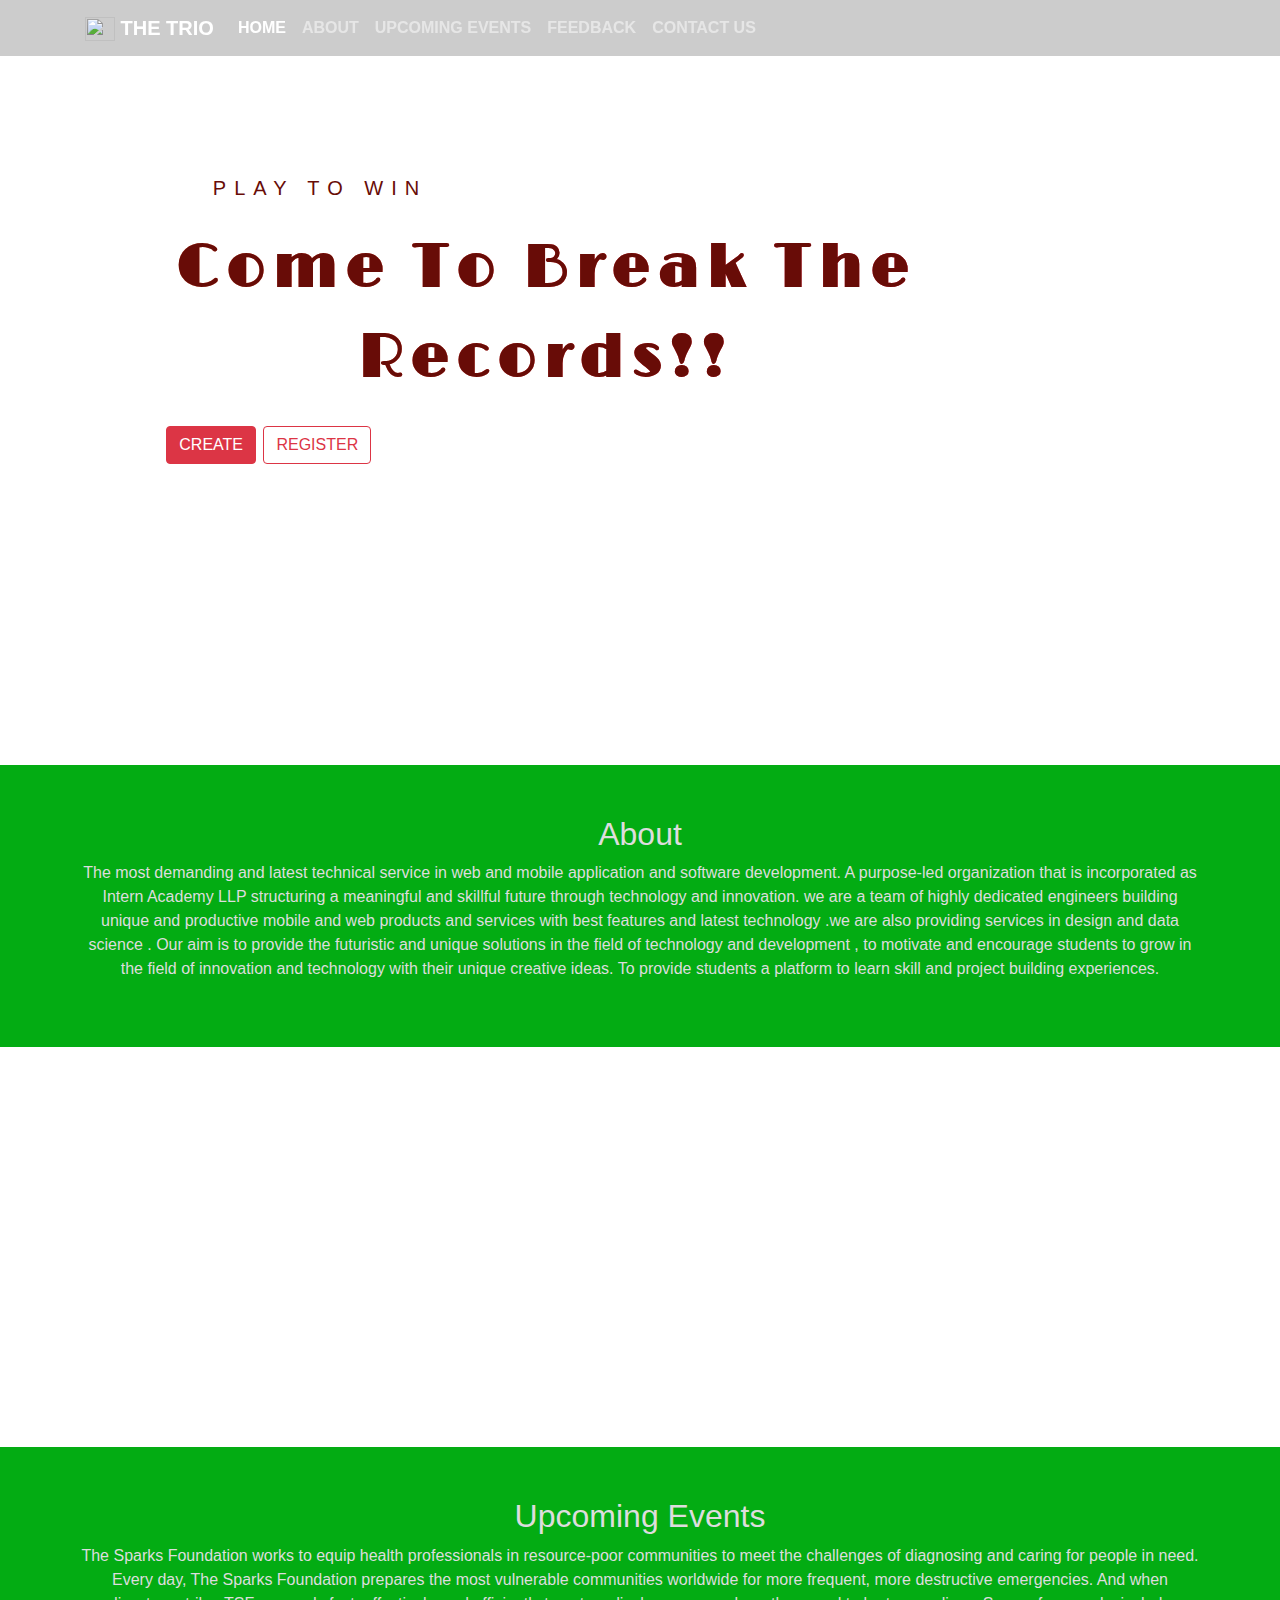
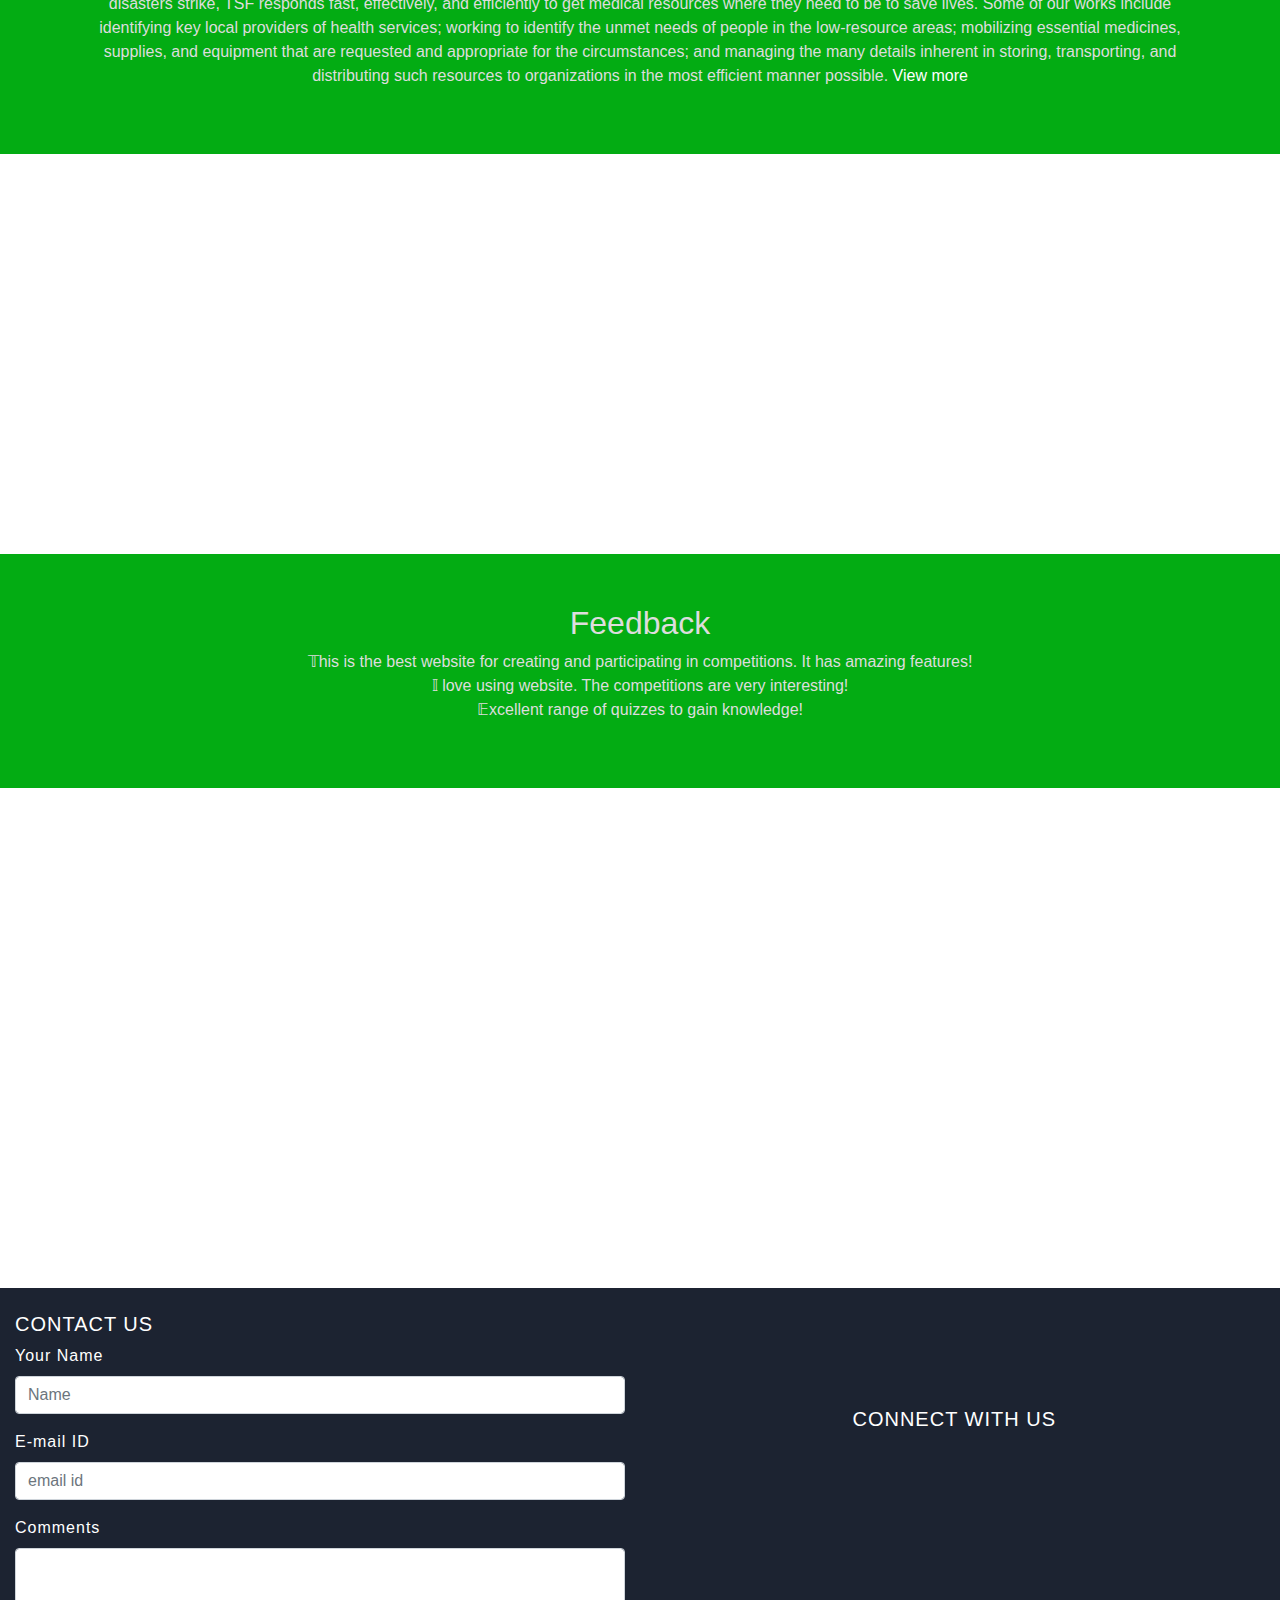
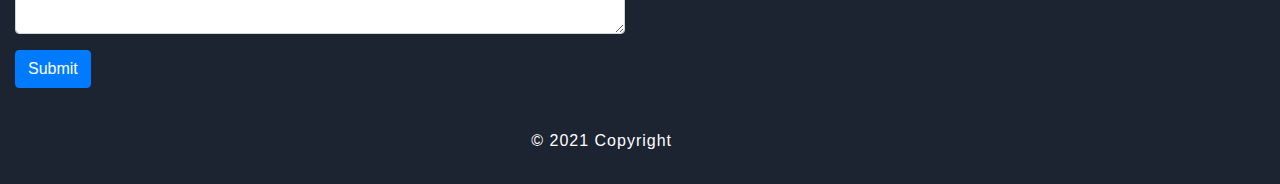
==== index.html @ f1bcf28d "Update index.html" ====
<!DOCTYPE html>
<html lang="en">
    <head>
      <meta charset="UTF-8">
      <meta http-equiv="X-UA-Compatible" content="ie=edge">
      <title> The Trio </title>
      
      <link rel="stylesheet" href="css/styles.css">
      <link href="https://cdn.jsdelivr.net/npm/bootstrap@5.1.0/dist/css/bootstrap.min.css" rel="stylesheet" integrity="sha384-KyZXEAg3QhqLMpG8r+8fhAXLRk2vvoC2f3B09zVXn8CA5QIVfZOJ3BCsw2P0p/We" crossorigin="anonymous">
      <script src="https://kit.fontawesome.com/a67913822c.js" crossorigin="anonymous"></script>
      <meta name="viewport" content="width=device-width, initial-scale=1.0">
      <link rel="stylesheet" href="https://stackpath.bootstrapcdn.com/bootstrap/4.3.1/css/bootstrap.min.css" integrity="sha384-ggOyR0iXCbMQv3Xipma34MD+dH/1fQ784/j6cY/iJTQUOhcWr7x9JvoRxT2MZw1T" crossorigin="anonymous">
      <link href="https://fonts.googleapis.com/css2?family=Limelight&display=swap" rel="stylesheet">
    
    </head>
    <body>
    
        <header class="header">
          <nav class="navbar fixed-top navbar-expand-lg navbar-dark scrolling-navbar">
              <div class="container"><a href="#" class="navbar-brand text-uppercase font-weight-bold">
                <img src="https://theinternacademy.in/wp-content/uploads/2021/07/20210505_160514-scaled-89x89.jpg" alt="" width="30" height="24" class="d-inline-block align-text-top">
                The Trio</a>
                  <button type="button" data-toggle="collapse" data-target="#navbarSupportedContent" aria-controls="navbarSupportedContent" aria-expanded="false" aria-label="Toggle navigation" class="navbar-toggler navbar-toggler-right"><i class="fa fa-bars"></i></button>
                  
                  <div id="navbarSupportedContent" class="collapse navbar-collapse">
                      <ul class="navbar-nav ms-auto">
                          <li class="nav-item active"><a href="#" class="nav-link text-uppercase font-weight-bold">Home <span class="sr-only">(current)</span></a></li>
                          <li class="nav-item"><a href="#sec1" class="nav-link text-uppercase font-weight-bold">About</a></li>
                          <li class="nav-item"><a href="#sec2" class="nav-link text-uppercase font-weight-bold">Upcoming Events</a></li>
                          <li class="nav-item"><a href="#sec3" class="nav-link text-uppercase font-weight-bold">Feedback</a></li>
                          <li class="nav-item"><a href="#connect" class="nav-link text-uppercase font-weight-bold">Contact Us</a></li>
                      </ul>
                  </div>
              </div>
          </nav>
      </header>
        <div class="pimg1">
            <div class="ptext">
                    Play to Win
                    <div class="p1text">Come to break the records!! </div>
                    <!--<div class="p1text" id="text1">world together</div>-->
                    <a href="create.html"><button type="button" class="btn btn-danger bttn">CREATE</button></a>
                    <a href="register.html"><button type="button" class="btn btn-outline-danger bttn">REGISTER</button></a>
            </div>
            
        </div>
        <section class="section section-light" id="sec1">
            <h2 id="h21">About</h2>
            <p id="p1">
              The most demanding and latest technical service in web and mobile application and software development.
A purpose-led organization that is incorporated as Intern Academy LLP structuring a meaningful and skillful future through technology and innovation.
we are a team of highly dedicated engineers building unique and productive mobile and web products and services with best features and latest technology .we are also providing services in design and data science .
Our aim is to provide the futuristic and unique solutions in the field of technology and development , to motivate and encourage students to grow in the field of innovation and technology with their unique creative ideas.
To provide students a platform to learn skill and project building experiences.
            </p>
        </section>


        <div class="pimg2">
            <div class="ptext">
                
            </div>
        </div>

        <section class="section section-dark" id="sec2">
            <h2 class="hst" id="work">Upcoming Events</h2>
            <p id="p2">
              The Sparks Foundation works to equip health professionals in resource-poor communities to meet the challenges of diagnosing and caring for people in need. Every day, The Sparks Foundation prepares the most vulnerable communities worldwide for more frequent, more destructive emergencies. And when disasters strike, TSF responds fast, effectively, and efficiently to get medical resources where they need to be to save lives. Some of our works include identifying key local providers of health services; working to identify the unmet needs of people in the low-resource areas; mobilizing essential medicines, supplies, and equipment that are requested and appropriate for the circumstances; and managing the many details inherent in storing, transporting, and distributing such resources to organizations in the most efficient manner possible.
                <a id = "anchor1" href="https://ramya002.github.io/The-Trio/upcomingEvents.html">View more</a>
            </p>
        </section>


        <div class="pimg3">
            <div class="ptext">
                
            </div>
        </div>

        <section class="section section-dark" id="sec3">
            <h2 class="hst" id="mission">Feedback</h2>
            <p id="p3">
              &Topf;his is the best website for creating and participating in competitions. It has amazing features! 
                <br>
              &Iopf; love using website. The competitions are very interesting! 
                <br>
              &Eopf;xcellent range of quizzes to gain knowledge!
            </p>
        </section>

        <div class="pimg4">
            <div class="ptext">
                
            </div>
        </div>
<!--footer-->
        <footer class="page-footer font-small text-white pt-4">

          <!-- Footer Links -->
          <div class="container-fluid text-center text-md-left">
        
            <!-- Grid row -->
            <div class="row">
        
              <!-- Grid column -->
              <div class="col-md-6 mt-md-0 mt-6 fb">
        
                <!-- Content -->
                <h5 class="text-uppercase">Contact Us</h5>
                <form>
                  <div class="form-group">
                    <label for="formGroupExampleInput">Your Name</label>
                    <input type="text" class="form-control" id="formGroupExampleInput" placeholder="Name">
                  </div>
                  <div class="form-group">
                    <label for="formGroupExampleInput2">E-mail ID</label>
                    <input type="text" class="form-control" id="formGroupExampleInput2" placeholder="email id">
                  </div>
                  <div class="form-group">
                    <label for="exampleFormControlTextarea1">Comments</label>
                    <textarea class="form-control" id="exampleFormControlTextarea1" rows="3"></textarea>
                  </div>
                  <button type="submit" class="btn btn-primary">Submit</button>
                  <br><br><br><br><br><div class="footer-copyright text-center py-3 darken-3">© 2021 Copyright</div>
                </form>
                
              </div>
              <!-- Grid column -->
        
              <hr class="clearfix w-100 d-md-none pb-3">
        
              <!-- Grid column -->
              <div class="col-md-3 mb-md-0 mb-3">
                
                <!-- Links -->
                <h5 class="text-uppercase" id="connect">Connect with us</h5>
        
                <!-- Footer -->
<footer class="page-footer font-small cyan darken-3">

          <!-- Facebook
          <a class="fb-ic" href="https://www.facebook.com/thesparksfoundation.info">
            <i class="fab fa-facebook-f fa-lg white-text mr-md-5 mr-3 fa-2x"> </i>
          </a>-->
          <!-- Twitter -->
          <a class="tw-ic" href="https://theinternacademy.in/">
             <i class="fas fa-globe fa-lg white-text mr-md-5 mr-3 fa-2x"></i> 
           <!-- <i class="fab fa-twitter fa-lg white-text mr-md-5 mr-3 fa-2x"> </i>-->
          </a>
          <!-- Google +-->
          
          <!--Linkedin -->
          <a class="li-ic" href="https://www.linkedin.com/company/the-intern-academy/" target="blank">
              
            <i class="fab fa-linkedin-in fa-lg white-text mr-md-5 mr-3 fa-2x"> </i>
          </a>
         <!-- <a class="in-ic" href="https://instagram.com/thesparksfoundation.info">
            <i class="fab fa-instagram fa-lg white-text mr-md-5 mr-3 fa-2x"> </i>
          </a>-->
</footer>

        <script src="https://code.jquery.com/jquery-3.3.1.slim.min.js" integrity="sha384-q8i/X+965DzO0rT7abK41JStQIAqVgRVzpbzo5smXKp4YfRvH+8abtTE1Pi6jizo" crossorigin="anonymous"></script>
        <script src="https://cdn.jsdelivr.net/npm/bootstrap@5.1.0/dist/js/bootstrap.bundle.min.js" integrity="sha384-U1DAWAznBHeqEIlVSCgzq+c9gqGAJn5c/t99JyeKa9xxaYpSvHU5awsuZVVFIhvj" crossorigin="anonymous"></script>
    </body>
</html>
---- css/styles.css ----
body, html{
    height:100%;
    margin:0;
    font-size:16px;
    font-family:"Lato", sans-serif;
    font-weight:400;
    line-height:1.8em;
    color:green;
  }

 #anchor1{
    color: white;
  }


  #p1::selection,#h21::selection,.ptext::selection{
    background-color: #dc143c;
  }

  #p2::selection,#p3::selection,.hst::selection,h3::selection,.border::selection,a::selection{
    background-color: #dc143c;
    color: #666;
  }

  body::-webkit-scrollbar {
    width: 12px;               /* width of the entire scrollbar */
  }
  
  body::-webkit-scrollbar-track {
    background: mistyrose;        /* color of the tracking area */
  }
  
  body::-webkit-scrollbar-thumb {
    background-color: lightblue; 
    opacity: 0.70;   /* color of the scroll thumb */
    border-radius: 20px;       /* roundness of the scroll thumb */
  }
  
  .pimg1, .pimg2, .pimg3,.pimg4{
    position:relative;
    /*opacity:0.50;*/
    background-position:center;
    background-size:cover;
    background-repeat:no-repeat;
  
    /*
      fixed = parallax
      scroll = normal
    */
    background-attachment:fixed;
  }
  
  .pimg1{
    background-image:url('https://images.unsplash.com/photo-1563941406054-949225931d52?ixlib=rb-1.2.1&ixid=MnwxMjA3fDB8MHxwaG90by1wYWdlfHx8fGVufDB8fHx8&auto=format&fit=crop&w=1170&q=80');
    min-height:85%;
    background-size: cover;
	
  }
  
  .pimg2{
    background-image:url('https://img.freepik.com/free-photo/colorful-paper-notes-with-question-marks-closeup_79075-8199.jpg?size=626&ext=jpg');
    min-height:400px;
  }
  
  .pimg3{
    background-image:url('https://upload.wikimedia.org/wikipedia/commons/2/23/Family_playing_a_board_game_(2).jpg');
    min-height:400px;
  }

  .pimg4{
    background-image:url('https://media.istockphoto.com/photos/well-keep-on-winning-as-long-as-we-work-together-picture-id1266865934?b=1&k=20&m=1266865934&s=170667a&w=0&h=K0IA_gRP-6D05bnsxWAWjNmFl_EPZ-fzkoGvPxNY8KU=');
    min-height:500px;
  }
  
  #connect{
    position: absolute;
    right: -30%;
    top: 20%;
  }

  .footer-copyright{
    position: absolute;
    top: 85%;
    right: -5%;
  }

  .fb-ic{
    position: absolute;
    top: 35%;
    right: 2%;
    color: #3b5998;
  }

  .li-ic{
    position: absolute;
    top: 35%;
    right: -13%;
    color: #0e76a8;
  }

  .tw-ic{
    position: absolute;
    top: 35%;
    right: -28%;
    color: #00acee;
  }

  .in-ic{
    position: absolute;
    top: 35%;
    right: -42%;
    color: #8a3ab9;
  }

  .section{
    text-align:center;
    padding:50px 80px;
  }
  .section-light{
    background-color:#03AC13;
    color:#ddd;
  }
  
  .section-dark{
    /*background-color:#282e34;*/
    background-color:#03AC13;
    color:#ddd;
  }

  .col-md-6{
    top: -70%;
  }
  
  .ptext{
    position:absolute;	
    top:20%;
    left: -25%;
    width:100%;
    text-align:center;
    color:#000;
    font-size:20px;
    letter-spacing:8px;
    text-transform:uppercase;
  }
  
  .p1text::selection{
    background-color: #dc143c;
    color: #dc143c;
  }

  .p1text{
    padding: 20px;  
    position: absolute;
    left: 35.4%;
    font-family: LimeLight;
    font-weight: bold;
    text-transform: capitalize;
    font-size: 60px;
    background-image: linear-gradient(90deg, lightsalmon, crimson);
    background-size: 100%;
    background-repeat: repeat;

  /* Use the text as a mask for the background. */
  /* This will show the gradient as a text color rather than element bg. */
  -webkit-background-clip: text;
  
  -moz-background-clip: text;
  -moz-text-fill-color: transparent;
  }
  
  /*.p1text{
	padding: 20px;  
	position: absolute;
    top: 50%;
    left: 43%;
    transform: translate(-10%, -10%);
    font-family: Soria;
    font-size: 65px;
	text-align:center;
	line-height: 1.6;
	
}*/

  #text1{
    position: absolute;
    top: 130px;
  }

  .ptext {
    color: #680C07;
    padding:20px;
	
  }
  
  .ptext .border.trans{
    background-color:transparent;
  }
  
  @media(max-width:568px){
    .pimg1, .pimg2, .pimg3{
      background-attachment:scroll;
    }
  }

  .container-fluid{
    font-family: 'Gill Sans', 'Gill Sans MT', Calibri, 'Trebuchet MS', sans-serif;
    letter-spacing: 1px;
  }
  

.btn-outline-danger{
  position: absolute;
  top: 390%;
  right: 46%;
}

.btn-danger{
  position: absolute;
  top: 390%;
  right: 55%;
  
}

@media (min-width: 800px) and (max-width: 850px) {
  .navbar:not(.top-nav-collapse) {
      background: #1C2331!important;
  }
}
.view,body,html{height:100%}.navbar{background-color:rgba(0,0,0,.2)}.page-footer,.top-nav-collapse{background-color:#1C2331}@media only screen and (max-width:768px){.navbar{background-color:#1C2331}}
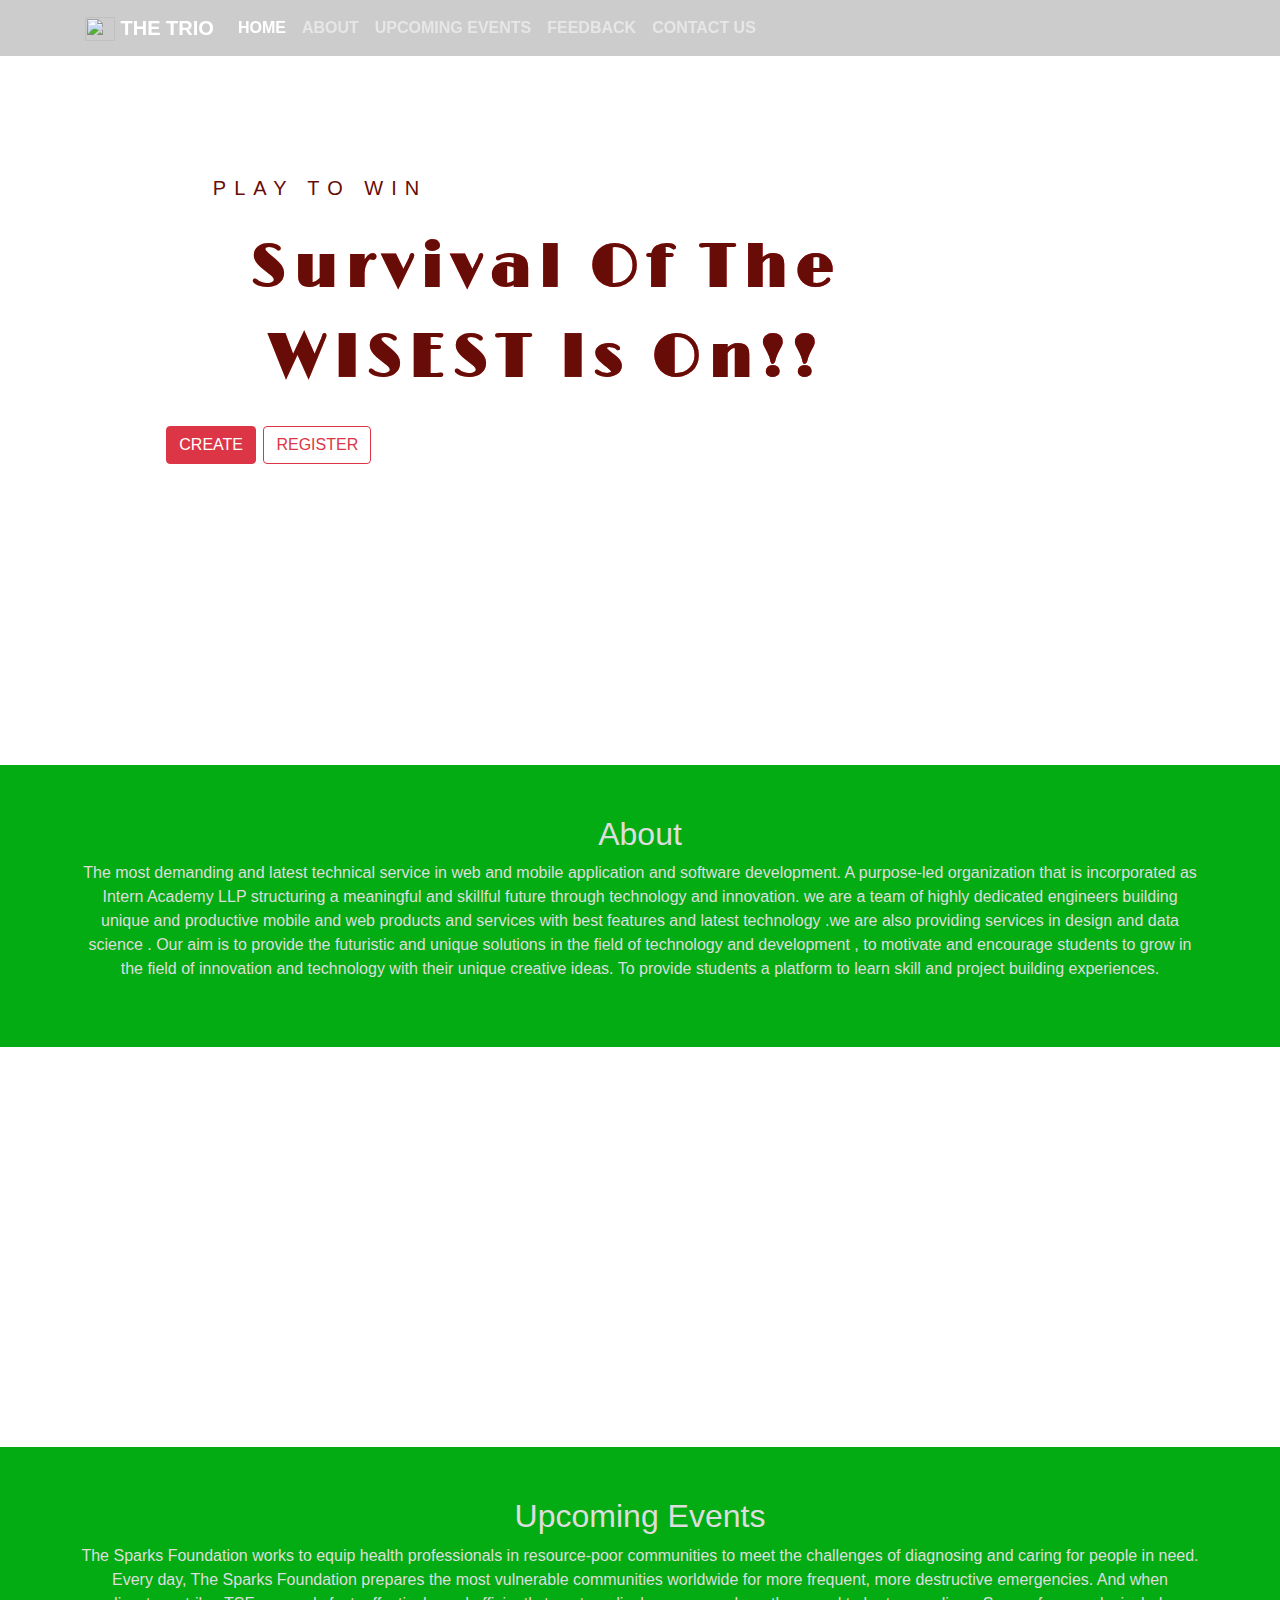
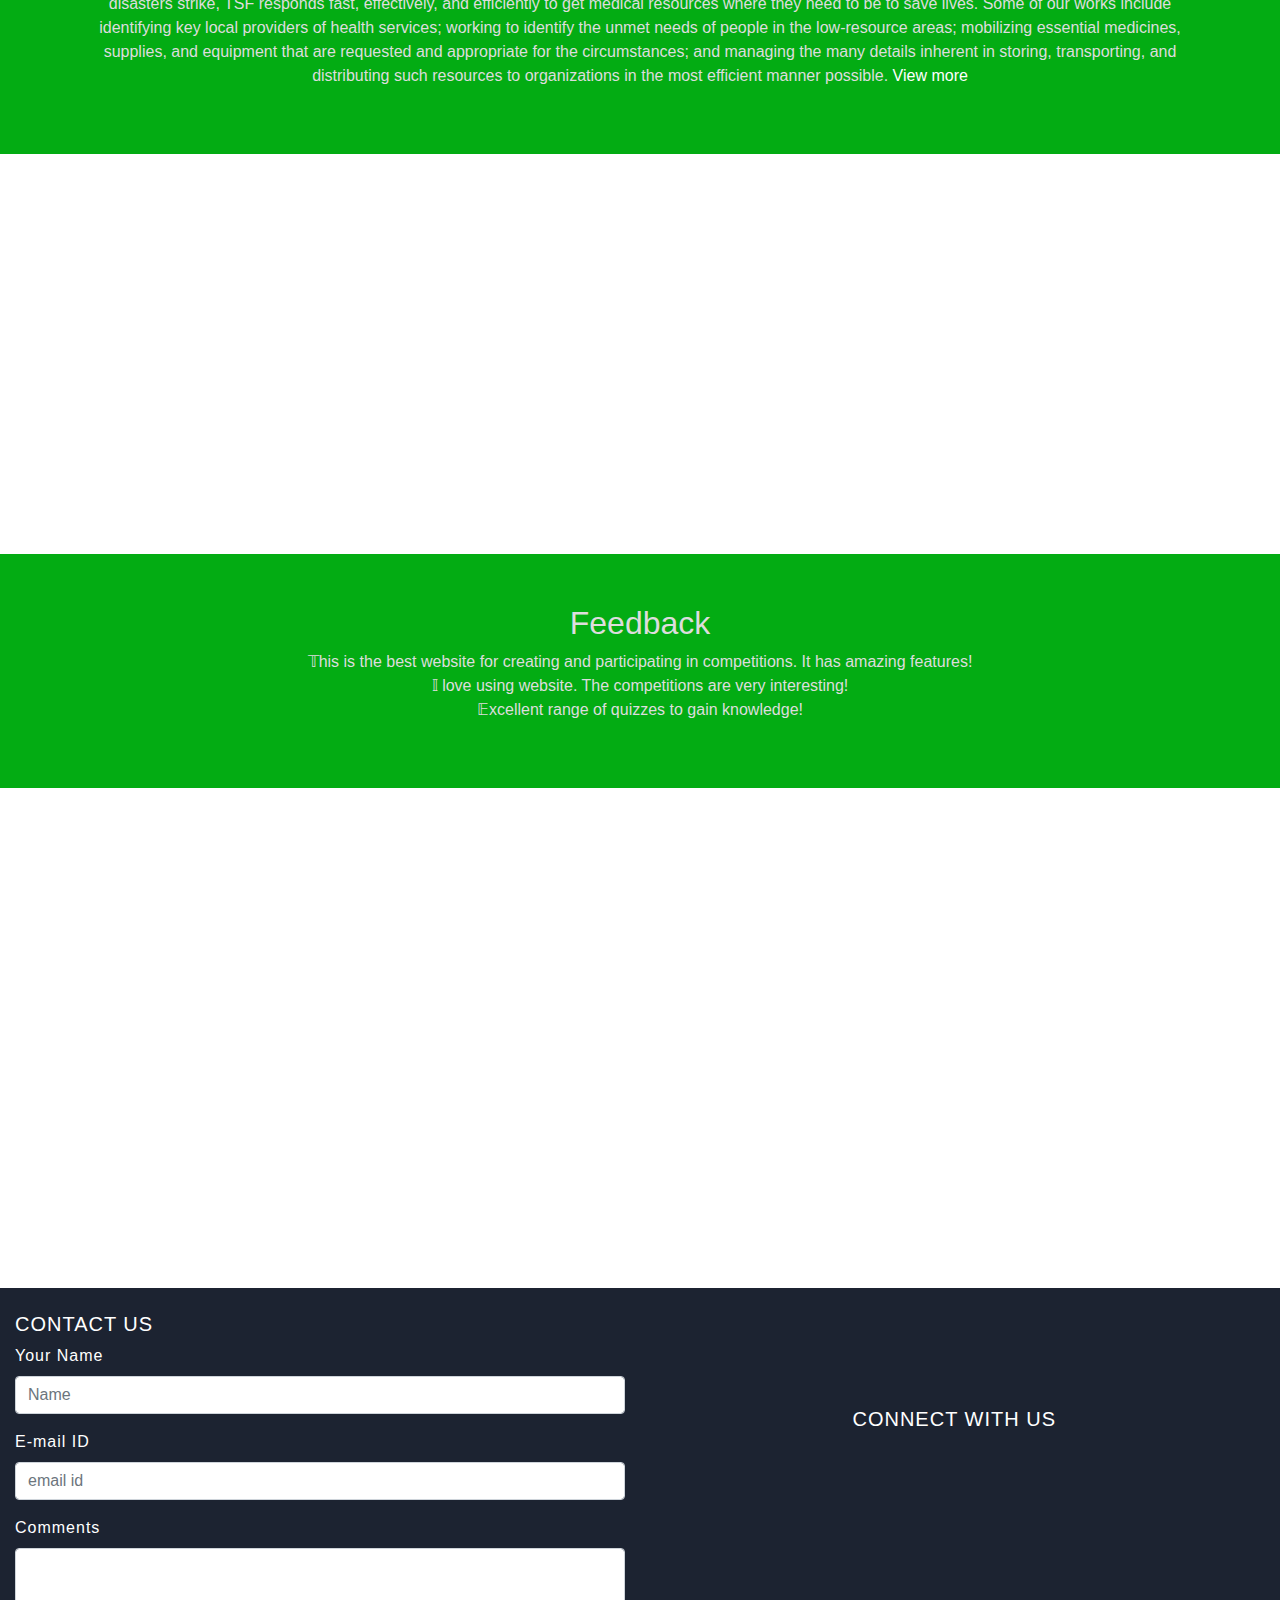
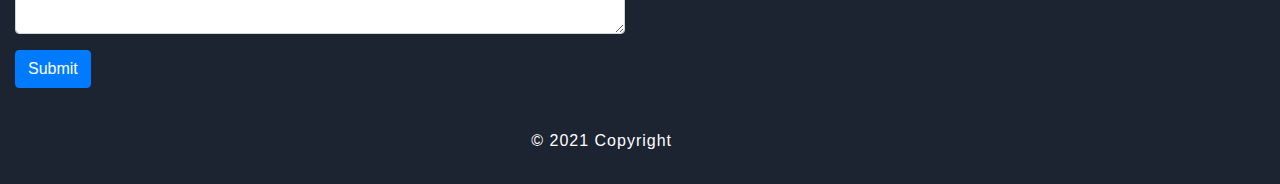
==== commit 8c16731d: "Update index.html" ====
--- a/index.html
+++ b/index.html
@@ -37,7 +37,7 @@
         <div class="pimg1">
             <div class="ptext">
                     Play to Win
-                    <div class="p1text">Come to break the records!! </div>
+                    <div class="p1text">Survival of the WISEST is on!!</div>
                     <!--<div class="p1text" id="text1">world together</div>-->
                     <a href="create.html"><button type="button" class="btn btn-danger bttn">CREATE</button></a>
                     <a href="register.html"><button type="button" class="btn btn-outline-danger bttn">REGISTER</button></a>
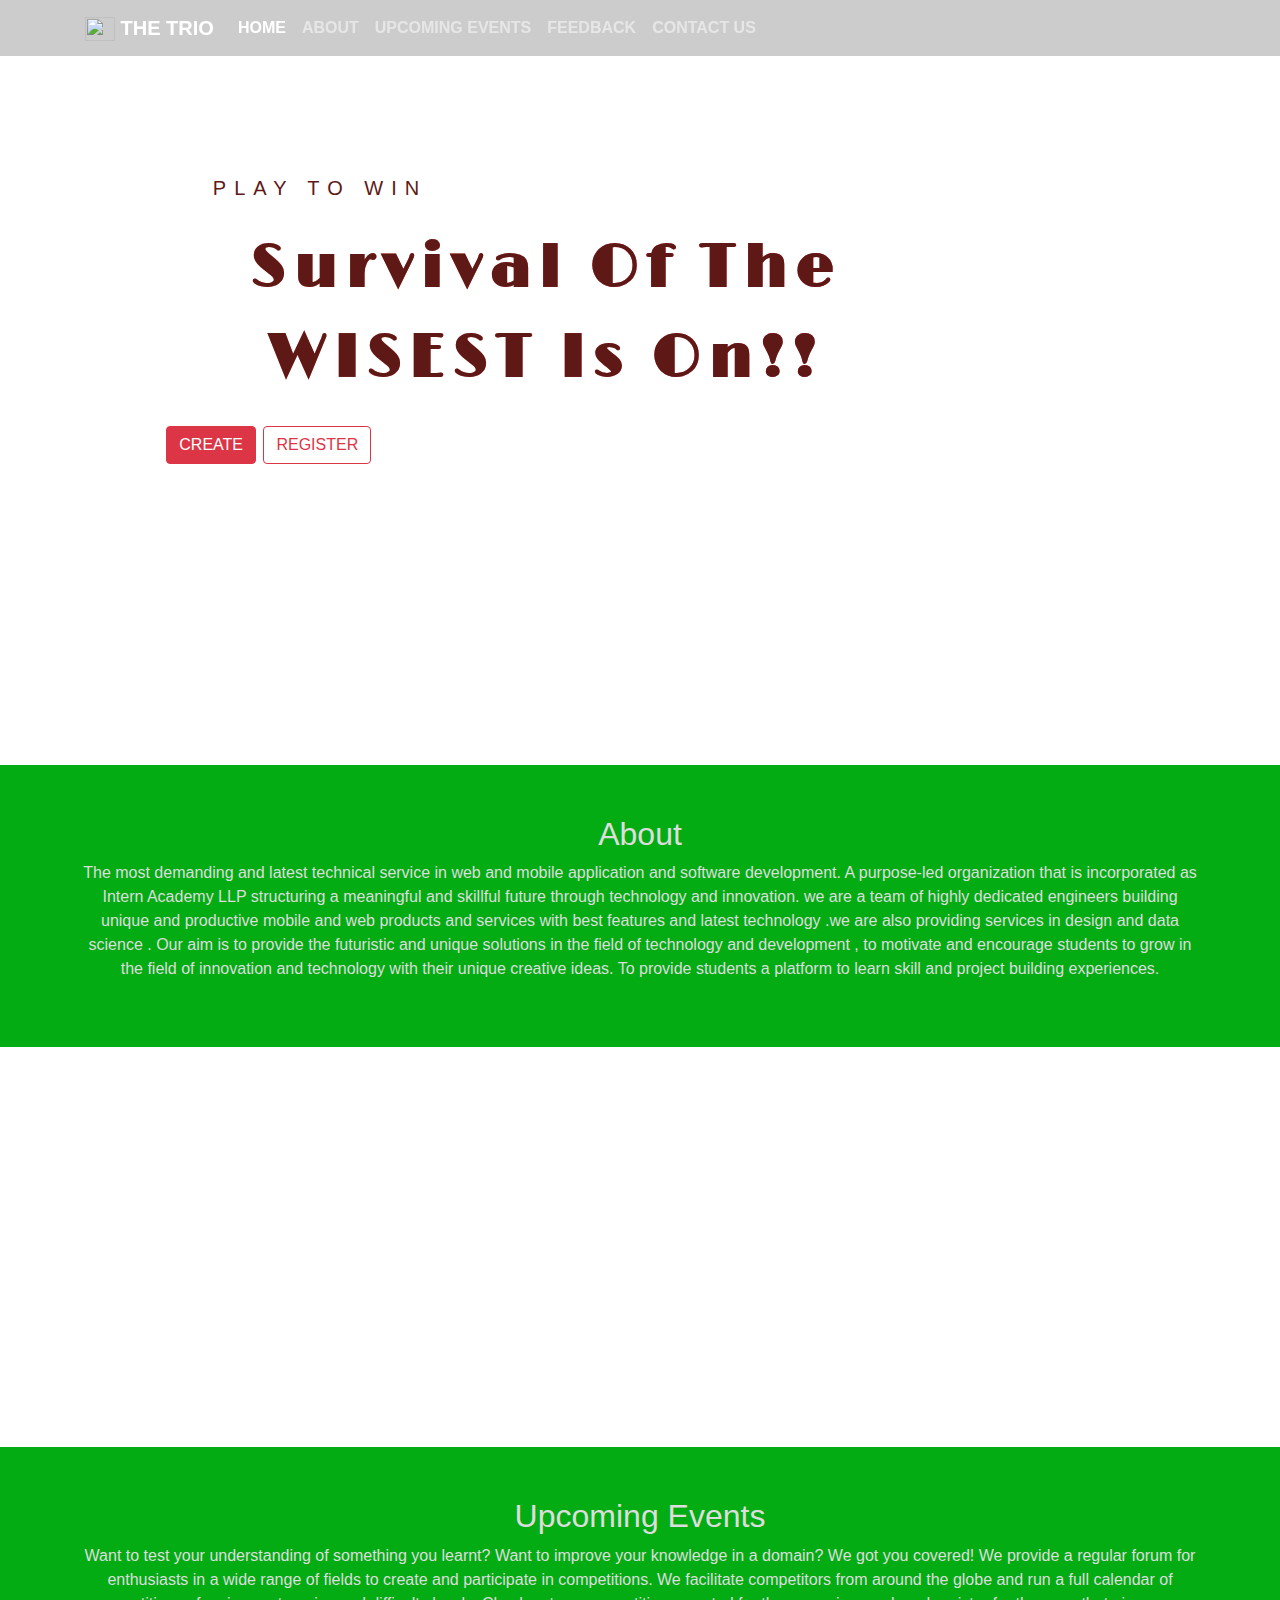
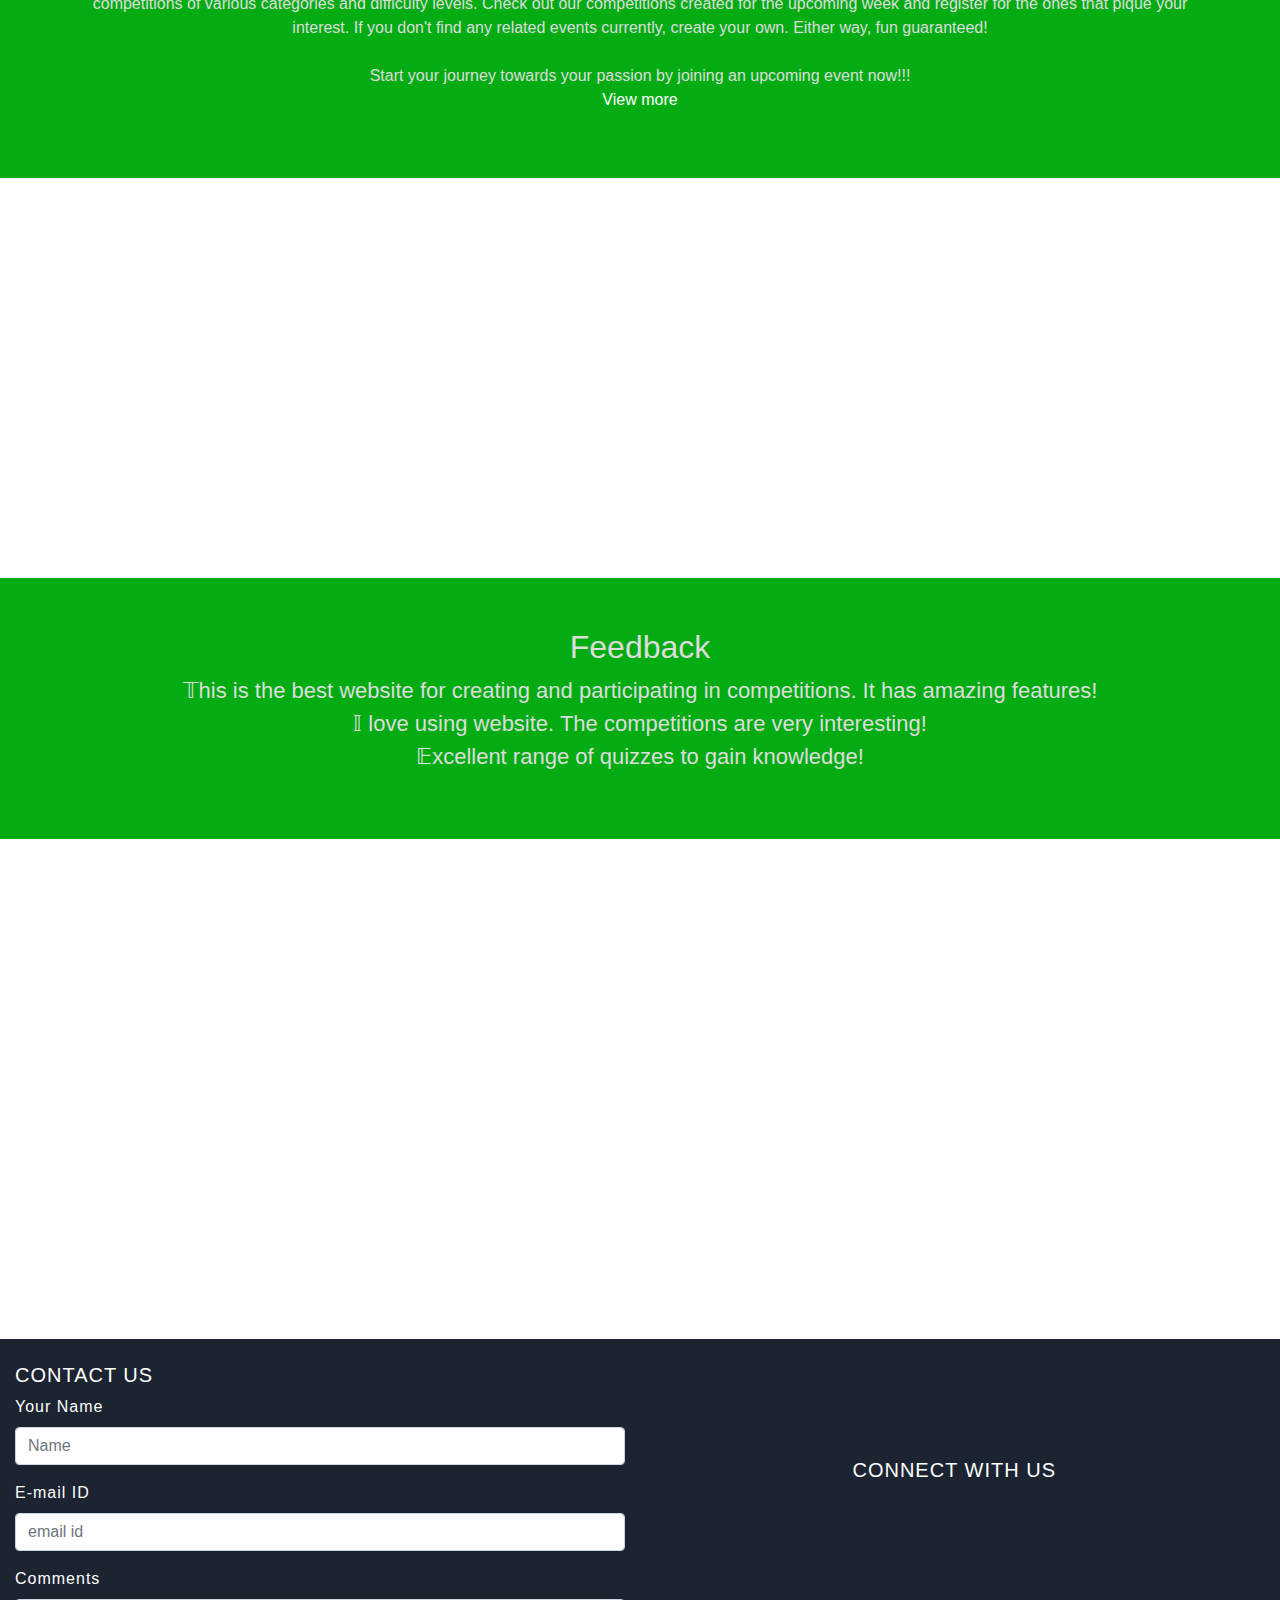
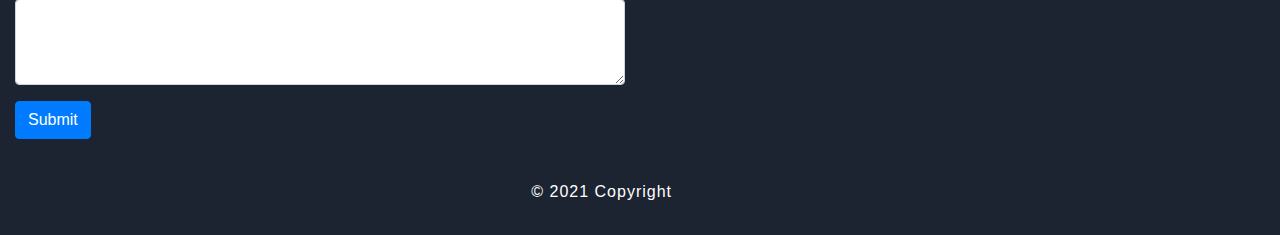
==== commit 706e8e47: "Update index.html" ====
--- a/index.html
+++ b/index.html
@@ -65,8 +65,11 @@
         <section class="section section-dark" id="sec2">
             <h2 class="hst" id="work">Upcoming Events</h2>
             <p id="p2">
-              The Sparks Foundation works to equip health professionals in resource-poor communities to meet the challenges of diagnosing and caring for people in need. Every day, The Sparks Foundation prepares the most vulnerable communities worldwide for more frequent, more destructive emergencies. And when disasters strike, TSF responds fast, effectively, and efficiently to get medical resources where they need to be to save lives. Some of our works include identifying key local providers of health services; working to identify the unmet needs of people in the low-resource areas; mobilizing essential medicines, supplies, and equipment that are requested and appropriate for the circumstances; and managing the many details inherent in storing, transporting, and distributing such resources to organizations in the most efficient manner possible.
-                <a id = "anchor1" href="https://ramya002.github.io/The-Trio/upcomingEvents.html">View more</a>
+              Want to test your understanding of something you learnt? Want to improve your knowledge in a domain? We got you covered! We provide a regular forum for enthusiasts in a wide range of fields to create and participate in competitions. We facilitate competitors from around the globe and run a full calendar of competitions of various categories and difficulty levels. Check out our competitions created for the upcoming week and register for the ones that pique your interest. If you don't find any related events currently, create your own. Either way, fun guaranteed! 
+                <br><br>
+                Start your journey towards your passion by joining an upcoming event now!!!
+                <br>
+                <a id = "anchor1" href="upcomingEvents.html">View more</a>
             </p>
         </section>
 
--- a/css/styles.css
+++ b/css/styles.css
@@ -8,6 +8,10 @@
     color:green;
   }
 
+ #p3{
+    font-size: 22px;
+}
+
  #anchor1{
     color: white;
   }
@@ -49,6 +53,10 @@
     */
     background-attachment:fixed;
   }
+
+  #image{
+ 	size: 10px;
+}
   
   .pimg1{
     background-image:url('https://images.unsplash.com/photo-1563941406054-949225931d52?ixlib=rb-1.2.1&ixid=MnwxMjA3fDB8MHxwaG90by1wYWdlfHx8fGVufDB8fHx8&auto=format&fit=crop&w=1170&q=80');
@@ -102,7 +110,7 @@
     position: absolute;
     top: 35%;
     right: -28%;
-    color: #00acee;
+    /*color: #00acee;*/
   }
 
   .in-ic{
@@ -187,7 +195,7 @@
   }
 
   .ptext {
-    color: #680C07;
+    color: #5E1916;
     padding:20px;
 	
   }
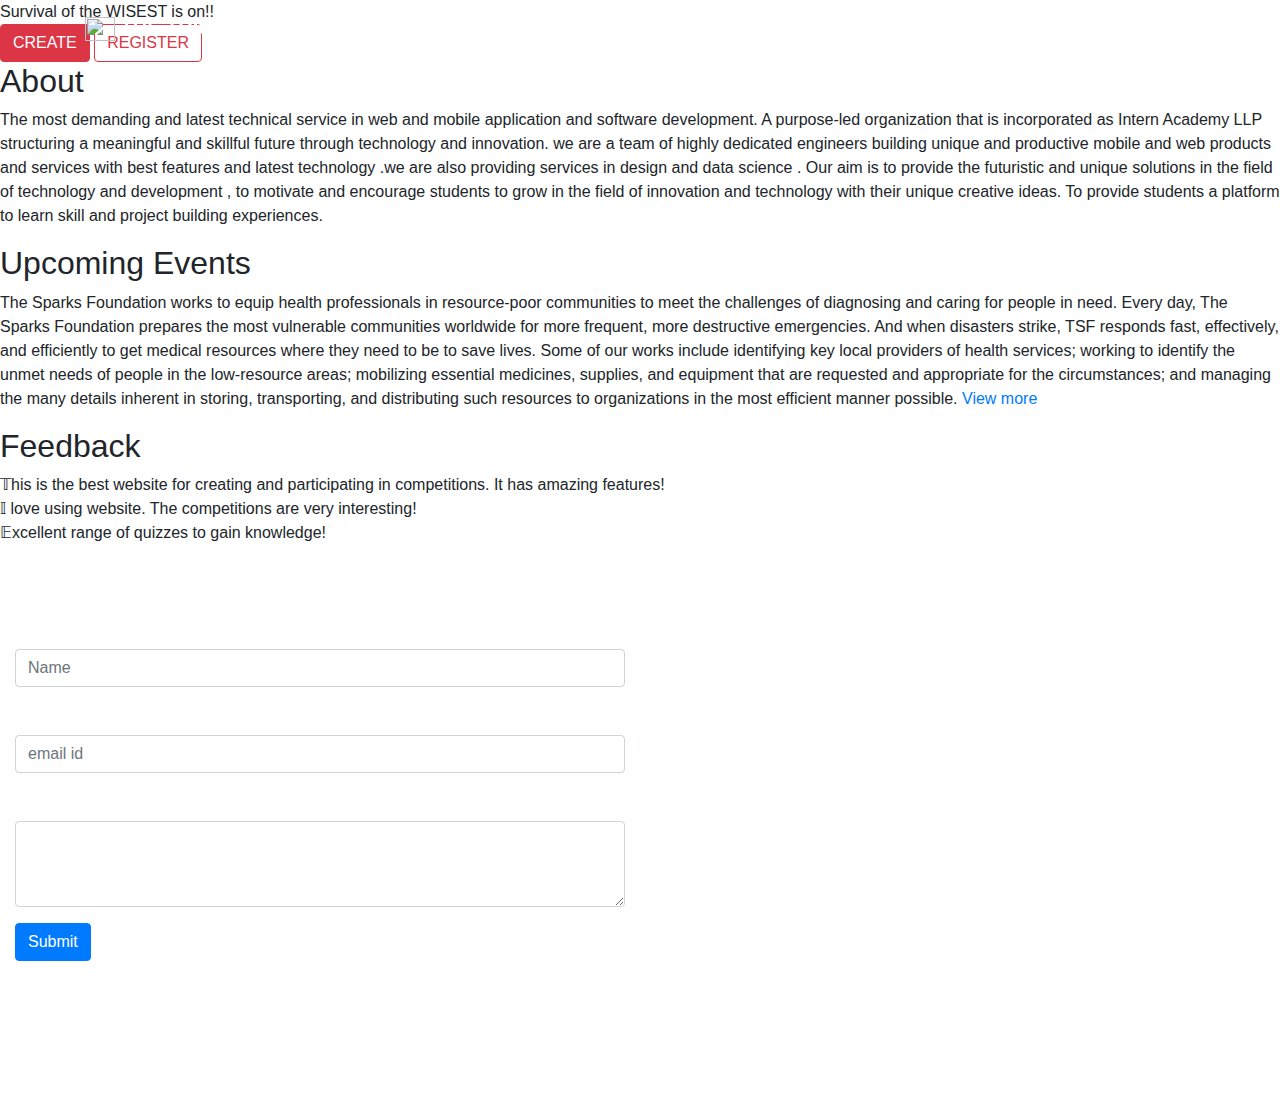
==== commit 8cd65a2f: "Update index.html" ====
--- a/index.html
+++ b/index.html
@@ -5,7 +5,7 @@
       <meta http-equiv="X-UA-Compatible" content="ie=edge">
       <title> The Trio </title>
       
-      <link rel="stylesheet" href="css/styles.css">
+      <link rel="stylesheet" href="css/indexNew.css">
       <link href="https://cdn.jsdelivr.net/npm/bootstrap@5.1.0/dist/css/bootstrap.min.css" rel="stylesheet" integrity="sha384-KyZXEAg3QhqLMpG8r+8fhAXLRk2vvoC2f3B09zVXn8CA5QIVfZOJ3BCsw2P0p/We" crossorigin="anonymous">
       <script src="https://kit.fontawesome.com/a67913822c.js" crossorigin="anonymous"></script>
       <meta name="viewport" content="width=device-width, initial-scale=1.0">
@@ -36,7 +36,7 @@
       </header>
         <div class="pimg1">
             <div class="ptext">
-                    Play to Win
+   
                     <div class="p1text">Survival of the WISEST is on!!</div>
                     <!--<div class="p1text" id="text1">world together</div>-->
                     <a href="create.html"><button type="button" class="btn btn-danger bttn">CREATE</button></a>
@@ -65,11 +65,8 @@
         <section class="section section-dark" id="sec2">
             <h2 class="hst" id="work">Upcoming Events</h2>
             <p id="p2">
-              Want to test your understanding of something you learnt? Want to improve your knowledge in a domain? We got you covered! We provide a regular forum for enthusiasts in a wide range of fields to create and participate in competitions. We facilitate competitors from around the globe and run a full calendar of competitions of various categories and difficulty levels. Check out our competitions created for the upcoming week and register for the ones that pique your interest. If you don't find any related events currently, create your own. Either way, fun guaranteed! 
-                <br><br>
-                Start your journey towards your passion by joining an upcoming event now!!!
-                <br>
-                <a id = "anchor1" href="upcomingEvents.html">View more</a>
+              The Sparks Foundation works to equip health professionals in resource-poor communities to meet the challenges of diagnosing and caring for people in need. Every day, The Sparks Foundation prepares the most vulnerable communities worldwide for more frequent, more destructive emergencies. And when disasters strike, TSF responds fast, effectively, and efficiently to get medical resources where they need to be to save lives. Some of our works include identifying key local providers of health services; working to identify the unmet needs of people in the low-resource areas; mobilizing essential medicines, supplies, and equipment that are requested and appropriate for the circumstances; and managing the many details inherent in storing, transporting, and distributing such resources to organizations in the most efficient manner possible.
+                <a id = "anchor1" href="https://ramya002.github.io/The-Trio/upcomingEvents.html">View more</a>
             </p>
         </section>
 
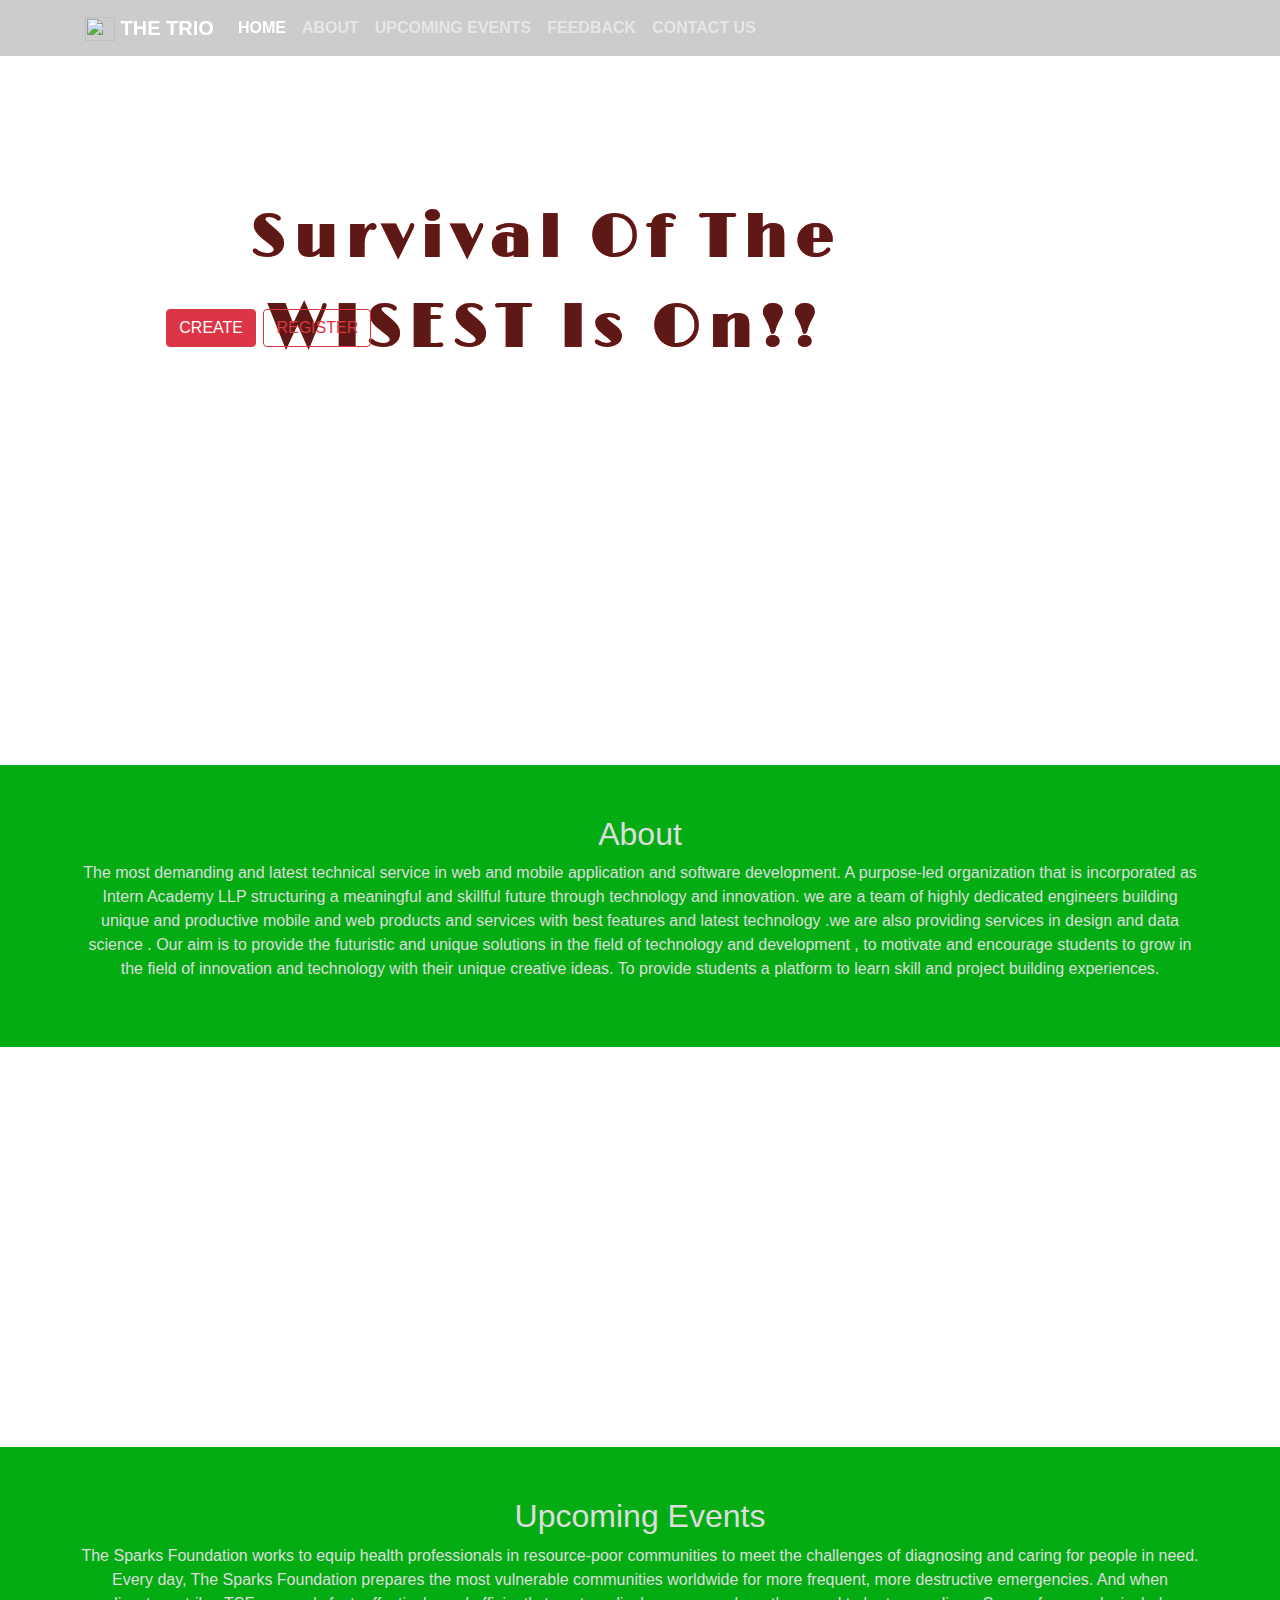
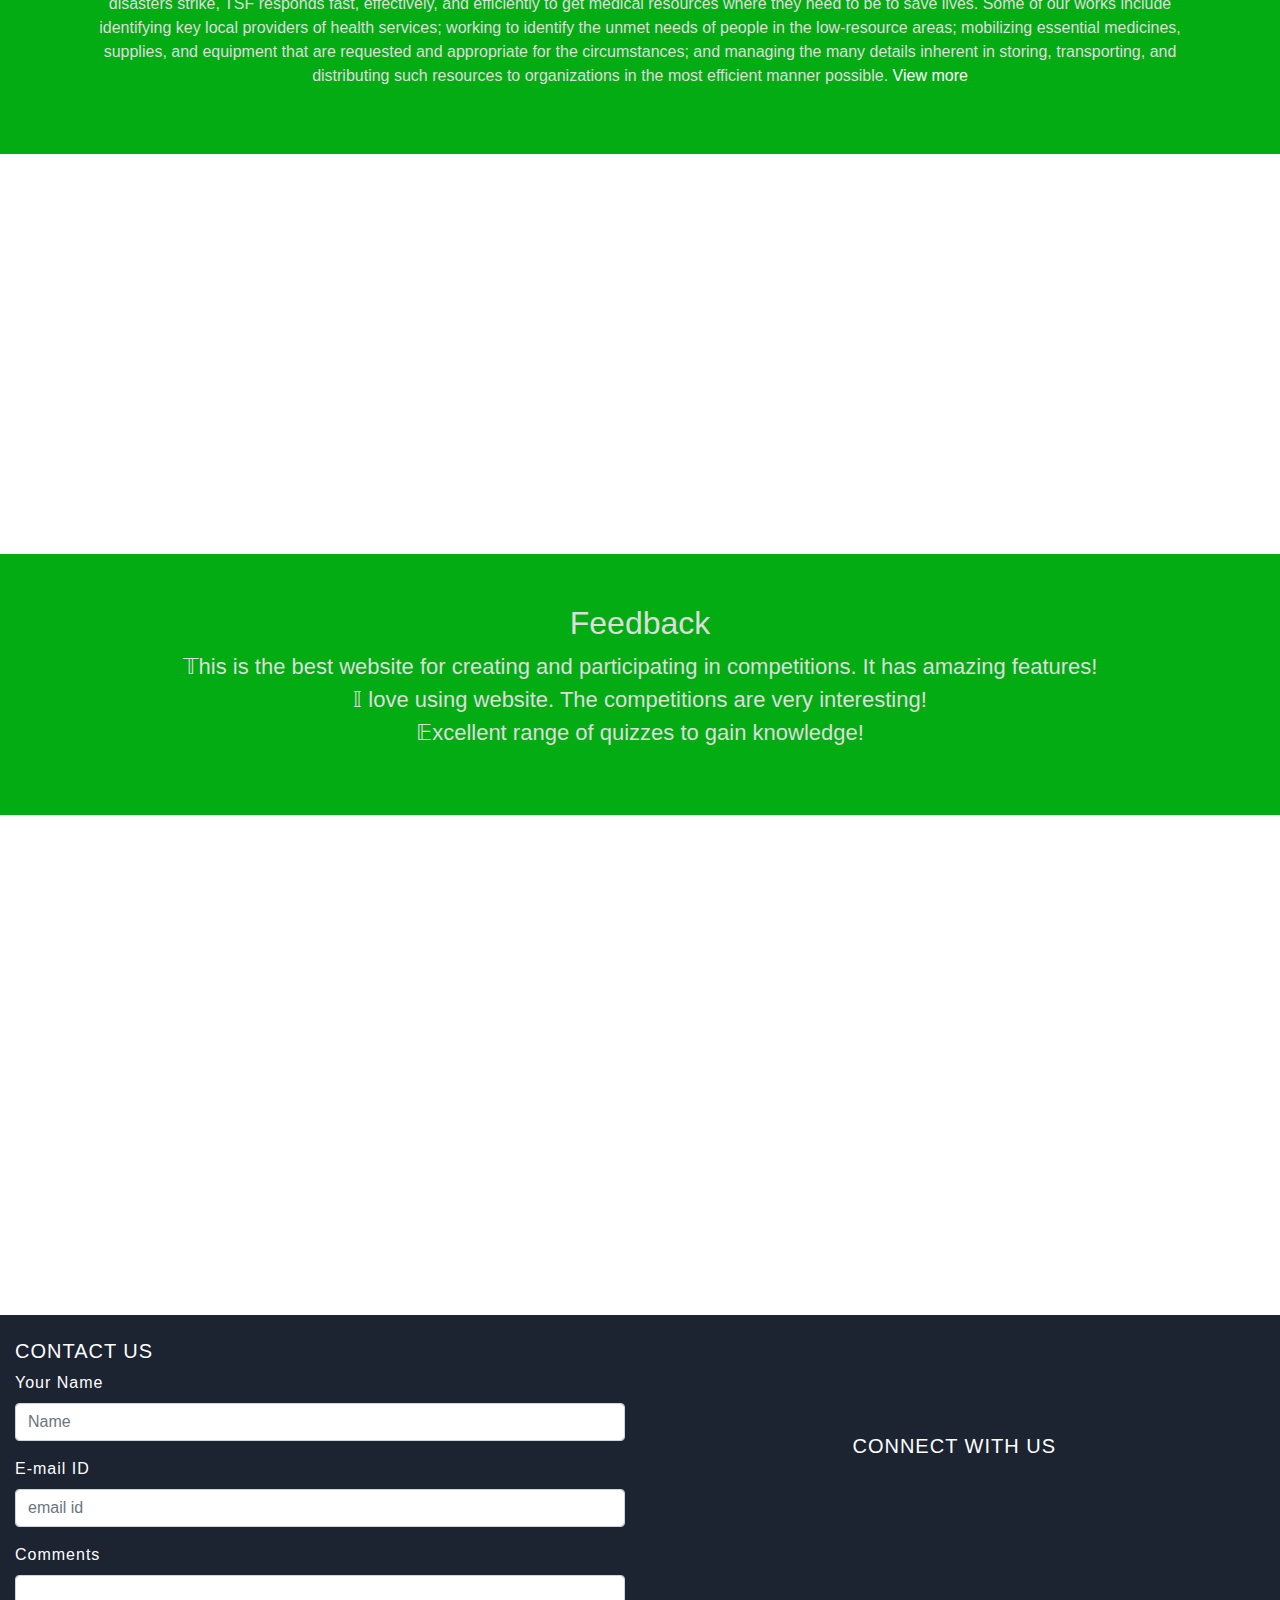
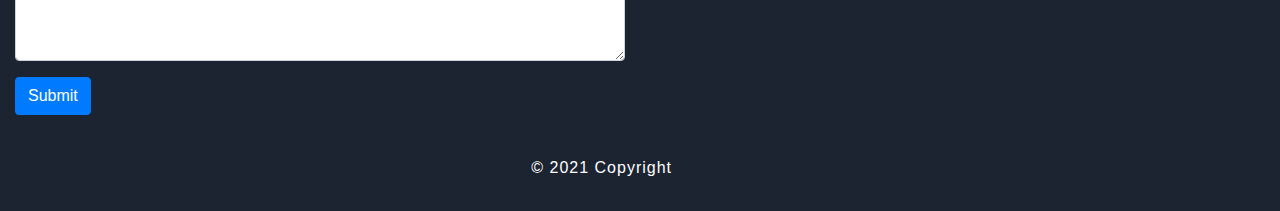
==== commit a8040746: "Update index.html" ====
--- a/index.html
+++ b/index.html
@@ -5,7 +5,7 @@
       <meta http-equiv="X-UA-Compatible" content="ie=edge">
       <title> The Trio </title>
       
-      <link rel="stylesheet" href="css/indexNew.css">
+      <link rel="stylesheet" href="css/styles.css">
       <link href="https://cdn.jsdelivr.net/npm/bootstrap@5.1.0/dist/css/bootstrap.min.css" rel="stylesheet" integrity="sha384-KyZXEAg3QhqLMpG8r+8fhAXLRk2vvoC2f3B09zVXn8CA5QIVfZOJ3BCsw2P0p/We" crossorigin="anonymous">
       <script src="https://kit.fontawesome.com/a67913822c.js" crossorigin="anonymous"></script>
       <meta name="viewport" content="width=device-width, initial-scale=1.0">
--- a/css/styles.css
+++ b/css/styles.css
@@ -0,0 +1,237 @@
+body, html{
+    height:100%;
+    margin:0;
+    font-size:16px;
+    font-family:"Lato", sans-serif;
+    font-weight:400;
+    line-height:1.8em;
+    color:green;
+  }
+
+ #p3{
+    font-size: 22px;
+}
+
+ #anchor1{
+    color: white;
+  }
+
+
+  #p1::selection,#h21::selection,.ptext::selection{
+    background-color: #dc143c;
+  }
+
+  #p2::selection,#p3::selection,.hst::selection,h3::selection,.border::selection,a::selection{
+    background-color: #dc143c;
+    color: #666;
+  }
+
+  body::-webkit-scrollbar {
+    width: 12px;               /* width of the entire scrollbar */
+  }
+  
+  body::-webkit-scrollbar-track {
+    background: mistyrose;        /* color of the tracking area */
+  }
+  
+  body::-webkit-scrollbar-thumb {
+    background-color: lightblue; 
+    opacity: 0.70;   /* color of the scroll thumb */
+    border-radius: 20px;       /* roundness of the scroll thumb */
+  }
+  
+  .pimg1, .pimg2, .pimg3,.pimg4{
+    position:relative;
+    /*opacity:0.50;*/
+    background-position:center;
+    background-size:cover;
+    background-repeat:no-repeat;
+  
+    /*
+      fixed = parallax
+      scroll = normal
+    */
+    background-attachment:fixed;
+  }
+
+  #image{
+ 	size: 10px;
+}
+  
+  .pimg1{
+    background-image:url('https://images.unsplash.com/photo-1563941406054-949225931d52?ixlib=rb-1.2.1&ixid=MnwxMjA3fDB8MHxwaG90by1wYWdlfHx8fGVufDB8fHx8&auto=format&fit=crop&w=1170&q=80');
+    min-height:85%;
+    background-size: cover;
+	
+  }
+  
+  .pimg2{
+    background-image:url('https://img.freepik.com/free-photo/colorful-paper-notes-with-question-marks-closeup_79075-8199.jpg?size=626&ext=jpg');
+    min-height:400px;
+  }
+  
+  .pimg3{
+    background-image:url('https://upload.wikimedia.org/wikipedia/commons/2/23/Family_playing_a_board_game_(2).jpg');
+    min-height:400px;
+  }
+
+  .pimg4{
+    background-image:url('https://media.istockphoto.com/photos/well-keep-on-winning-as-long-as-we-work-together-picture-id1266865934?b=1&k=20&m=1266865934&s=170667a&w=0&h=K0IA_gRP-6D05bnsxWAWjNmFl_EPZ-fzkoGvPxNY8KU=');
+    min-height:500px;
+  }
+  
+  #connect{
+    position: absolute;
+    right: -30%;
+    top: 20%;
+  }
+
+  .footer-copyright{
+    position: absolute;
+    top: 85%;
+    right: -5%;
+  }
+
+  .fb-ic{
+    position: absolute;
+    top: 35%;
+    right: 2%;
+    color: #3b5998;
+  }
+
+  .li-ic{
+    position: absolute;
+    top: 35%;
+    right: -13%;
+    color: #0e76a8;
+  }
+
+  .tw-ic{
+    position: absolute;
+    top: 35%;
+    right: -28%;
+    /*color: #00acee;*/
+  }
+
+  .in-ic{
+    position: absolute;
+    top: 35%;
+    right: -42%;
+    color: #8a3ab9;
+  }
+
+  .section{
+    text-align:center;
+    padding:50px 80px;
+  }
+  .section-light{
+    background-color:#03AC13;
+    color:#ddd;
+  }
+  
+  .section-dark{
+    /*background-color:#282e34;*/
+    background-color:#03AC13;
+    color:#ddd;
+  }
+
+  .col-md-6{
+    top: -70%;
+  }
+  
+  .ptext{
+    position:absolute;	
+    top:20%;
+    left: -25%;
+    width:100%;
+    text-align:center;
+    color:#000;
+    font-size:20px;
+    letter-spacing:8px;
+    text-transform:uppercase;
+  }
+  
+  .p1text::selection{
+    background-color: #dc143c;
+    color: #dc143c;
+  }
+
+  .p1text{
+    padding: 20px;  
+    position: absolute;
+    left: 35.4%;
+    font-family: LimeLight;
+    font-weight: bold;
+    text-transform: capitalize;
+    font-size: 60px;
+    background-image: linear-gradient(90deg, lightsalmon, crimson);
+    background-size: 100%;
+    background-repeat: repeat;
+
+  /* Use the text as a mask for the background. */
+  /* This will show the gradient as a text color rather than element bg. */
+  -webkit-background-clip: text;
+  
+  -moz-background-clip: text;
+  -moz-text-fill-color: transparent;
+  }
+  
+  /*.p1text{
+	padding: 20px;  
+	position: absolute;
+    top: 50%;
+    left: 43%;
+    transform: translate(-10%, -10%);
+    font-family: Soria;
+    font-size: 65px;
+	text-align:center;
+	line-height: 1.6;
+	
+}*/
+
+  #text1{
+    position: absolute;
+    top: 130px;
+  }
+
+  .ptext {
+    color: #5E1916;
+    padding:20px;
+	
+  }
+  
+  .ptext .border.trans{
+    background-color:transparent;
+  }
+  
+  @media(max-width:568px){
+    .pimg1, .pimg2, .pimg3{
+      background-attachment:scroll;
+    }
+  }
+
+  .container-fluid{
+    font-family: 'Gill Sans', 'Gill Sans MT', Calibri, 'Trebuchet MS', sans-serif;
+    letter-spacing: 1px;
+  }
+  
+
+.btn-outline-danger{
+  position: absolute;
+  top: 390%;
+  right: 46%;
+}
+
+.btn-danger{
+  position: absolute;
+  top: 390%;
+  right: 55%;
+  
+}
+
+@media (min-width: 800px) and (max-width: 850px) {
+  .navbar:not(.top-nav-collapse) {
+      background: #1C2331!important;
+  }
+}
+.view,body,html{height:100%}.navbar{background-color:rgba(0,0,0,.2)}.page-footer,.top-nav-collapse{background-color:#1C2331}@media only screen and (max-width:768px){.navbar{background-color:#1C2331}}
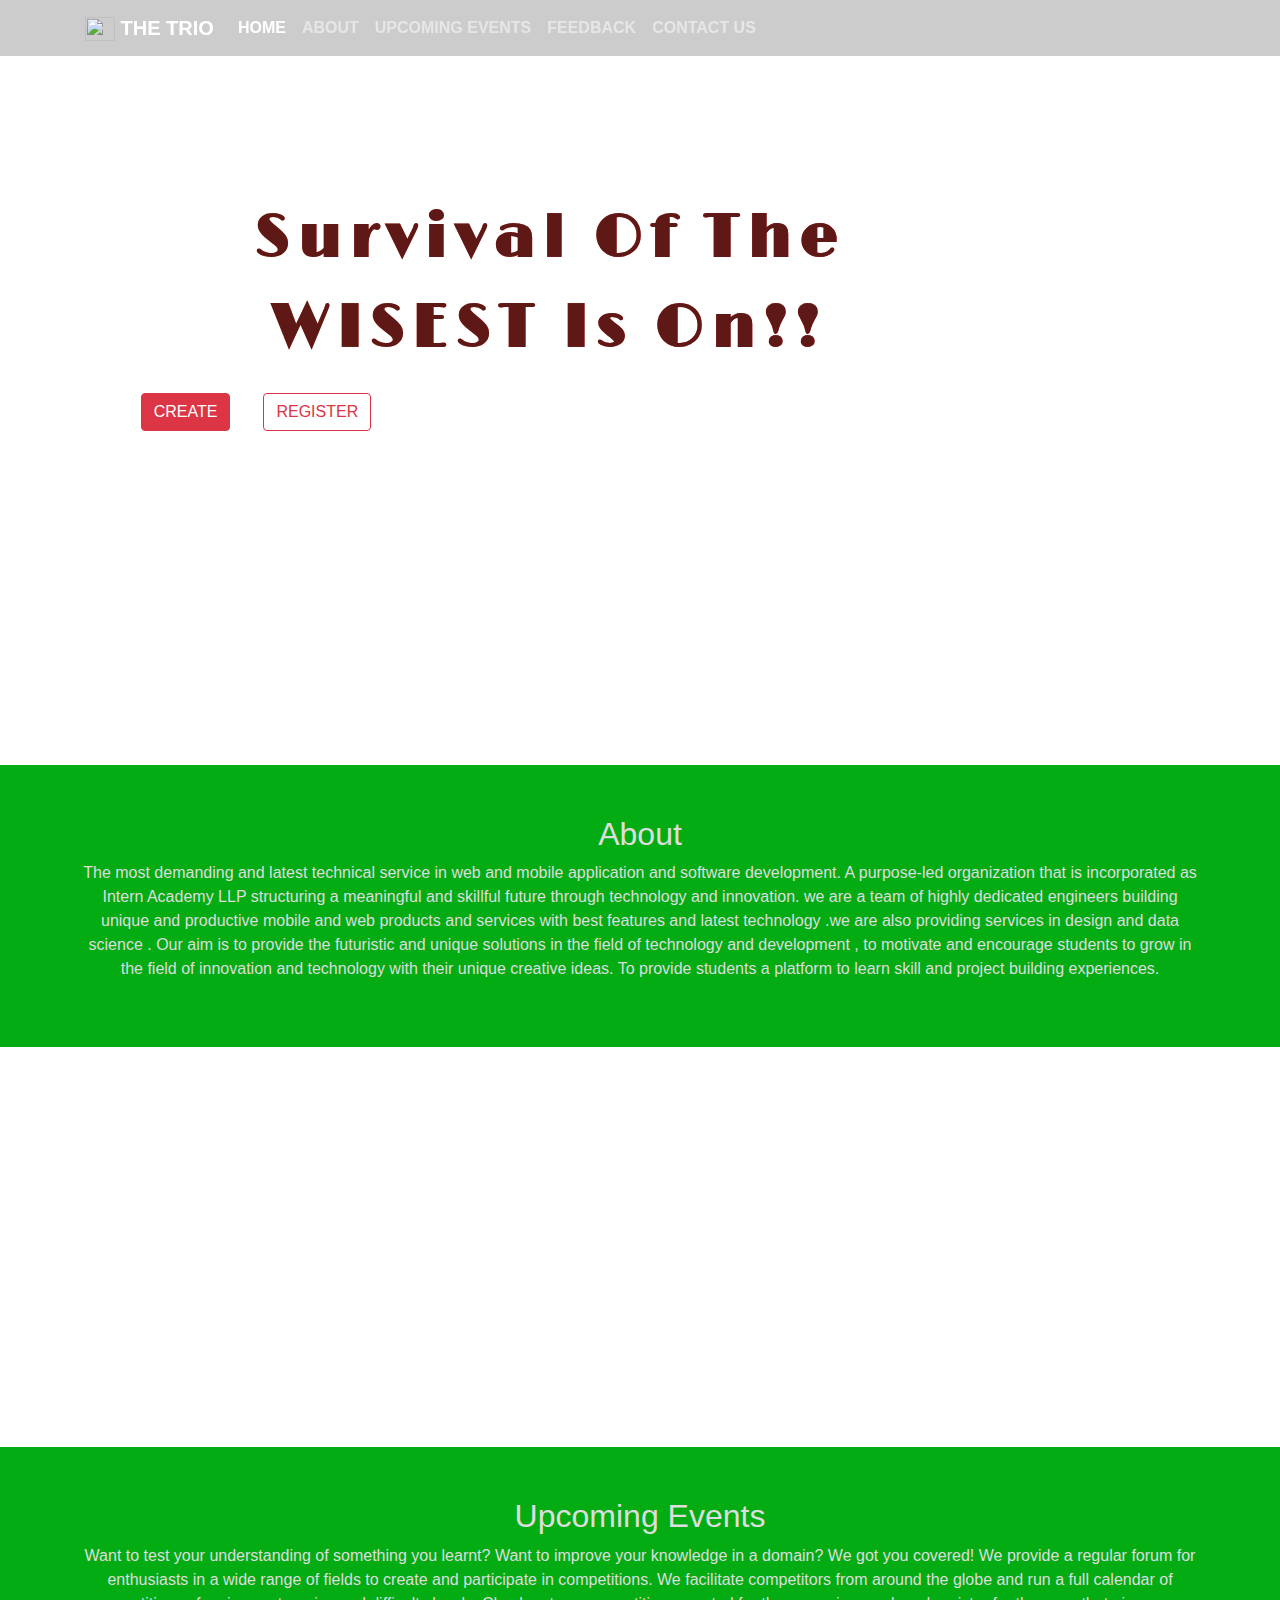
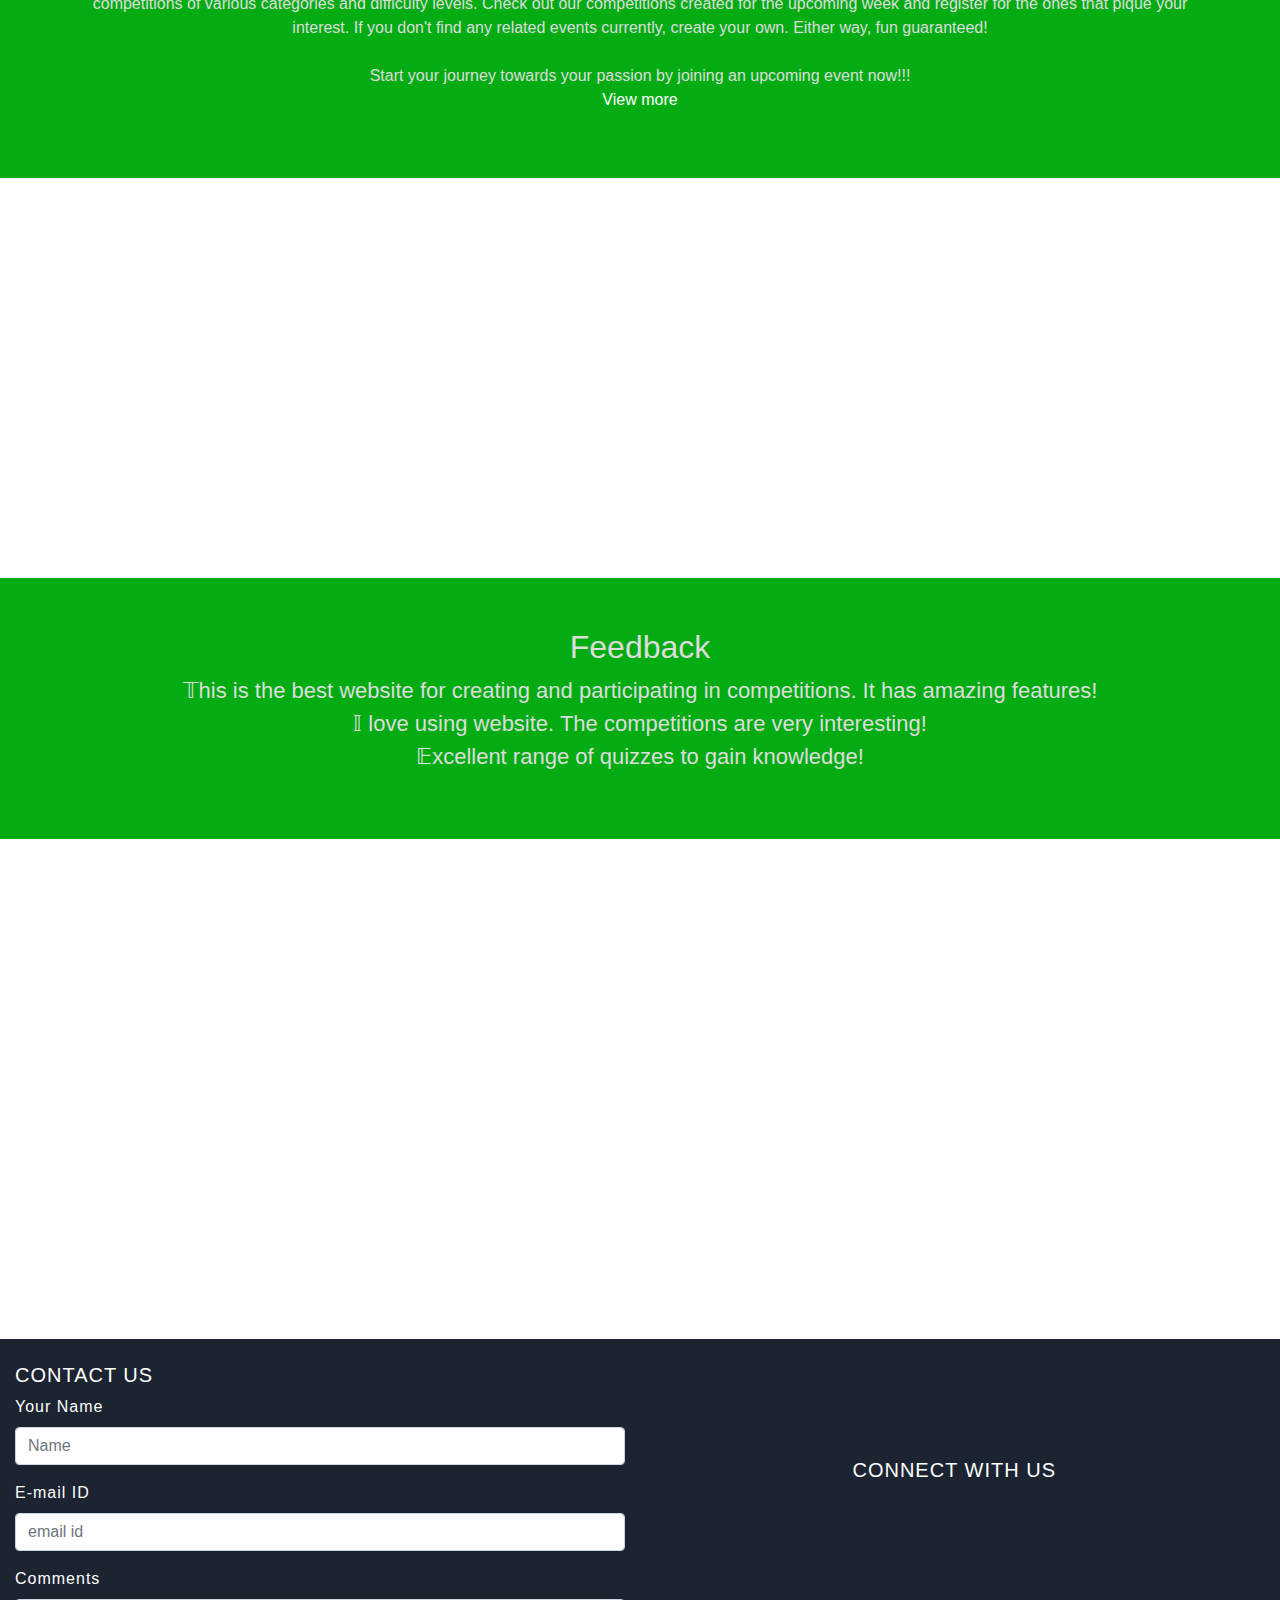
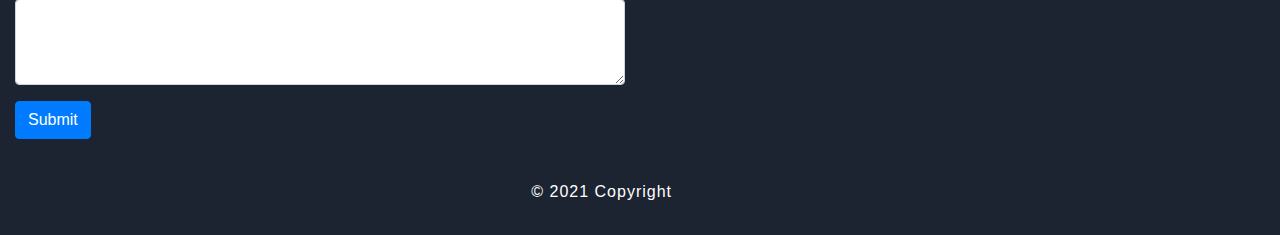
==== commit 3cb29a48: "Update index.html" ====
--- a/index.html
+++ b/index.html
@@ -65,8 +65,11 @@
         <section class="section section-dark" id="sec2">
             <h2 class="hst" id="work">Upcoming Events</h2>
             <p id="p2">
-              The Sparks Foundation works to equip health professionals in resource-poor communities to meet the challenges of diagnosing and caring for people in need. Every day, The Sparks Foundation prepares the most vulnerable communities worldwide for more frequent, more destructive emergencies. And when disasters strike, TSF responds fast, effectively, and efficiently to get medical resources where they need to be to save lives. Some of our works include identifying key local providers of health services; working to identify the unmet needs of people in the low-resource areas; mobilizing essential medicines, supplies, and equipment that are requested and appropriate for the circumstances; and managing the many details inherent in storing, transporting, and distributing such resources to organizations in the most efficient manner possible.
-                <a id = "anchor1" href="https://ramya002.github.io/The-Trio/upcomingEvents.html">View more</a>
+              Want to test your understanding of something you learnt? Want to improve your knowledge in a domain? We got you covered! We provide a regular forum for enthusiasts in a wide range of fields to create and participate in competitions. We facilitate competitors from around the globe and run a full calendar of competitions of various categories and difficulty levels. Check out our competitions created for the upcoming week and register for the ones that pique your interest. If you don't find any related events currently, create your own. Either way, fun guaranteed! 
+                <br><br>
+                Start your journey towards your passion by joining an upcoming event now!!!
+                <br>
+                <a id = "anchor1" href="updatedUpcomingEvents.html">View more</a>
             </p>
         </section>
 
--- a/css/styles.css
+++ b/css/styles.css
@@ -42,7 +42,7 @@
   
   .pimg1, .pimg2, .pimg3,.pimg4{
     position:relative;
-    /*opacity:0.50;*/
+    /opacity:0.50;/
     background-position:center;
     background-size:cover;
     background-repeat:no-repeat;
@@ -110,7 +110,7 @@
     position: absolute;
     top: 35%;
     right: -28%;
-    /*color: #00acee;*/
+    /color: #00acee;/
   }
 
   .in-ic{
@@ -159,7 +159,7 @@
   .p1text{
     padding: 20px;  
     position: absolute;
-    left: 35.4%;
+    left: 36%;
     font-family: LimeLight;
     font-weight: bold;
     text-transform: capitalize;
@@ -199,6 +199,10 @@
     padding:20px;
 	
   }
+.p1small{
+  color:#FFFADA;
+  font-weight:bold;
+}
   
   .ptext .border.trans{
     background-color:transparent;
@@ -218,14 +222,14 @@
 
 .btn-outline-danger{
   position: absolute;
-  top: 390%;
+  top: 600%;
   right: 46%;
 }
 
 .btn-danger{
   position: absolute;
-  top: 390%;
-  right: 55%;
+  top: 600%;
+  right: 57%;
   
 }
 
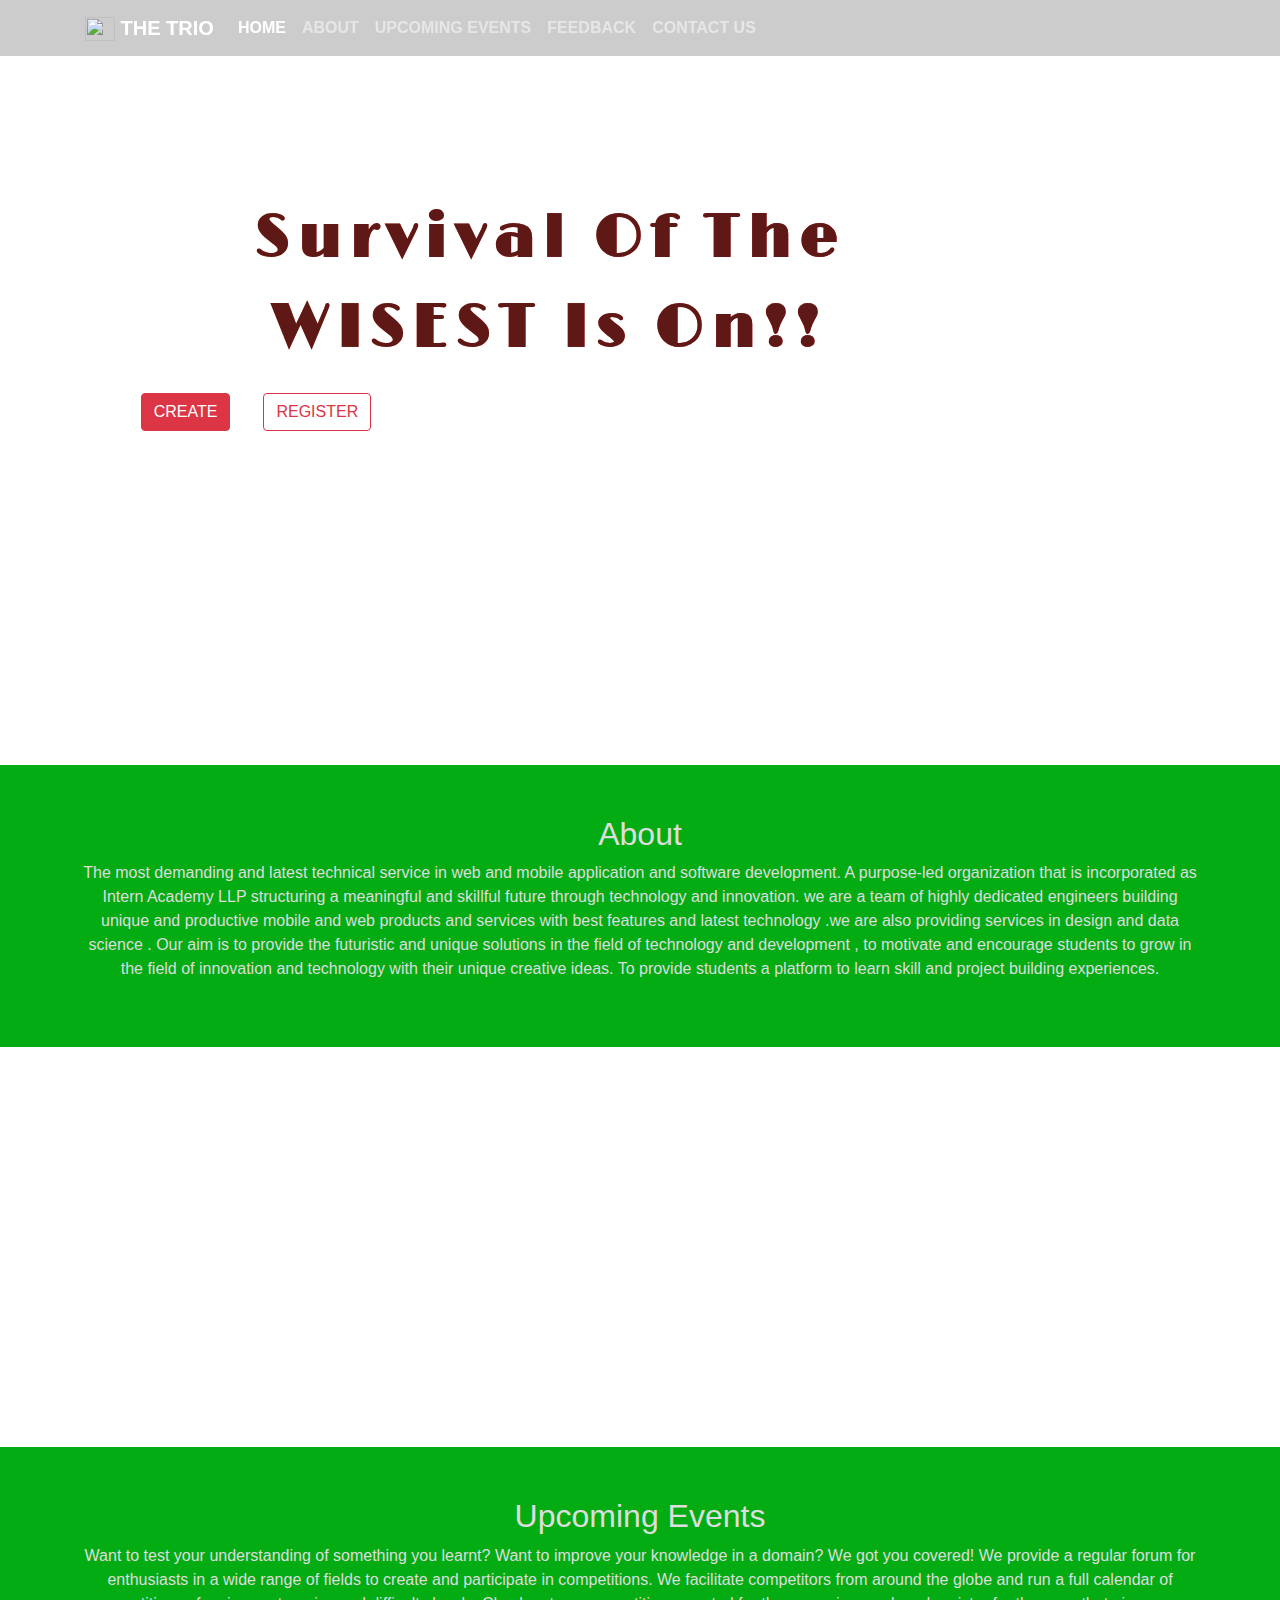
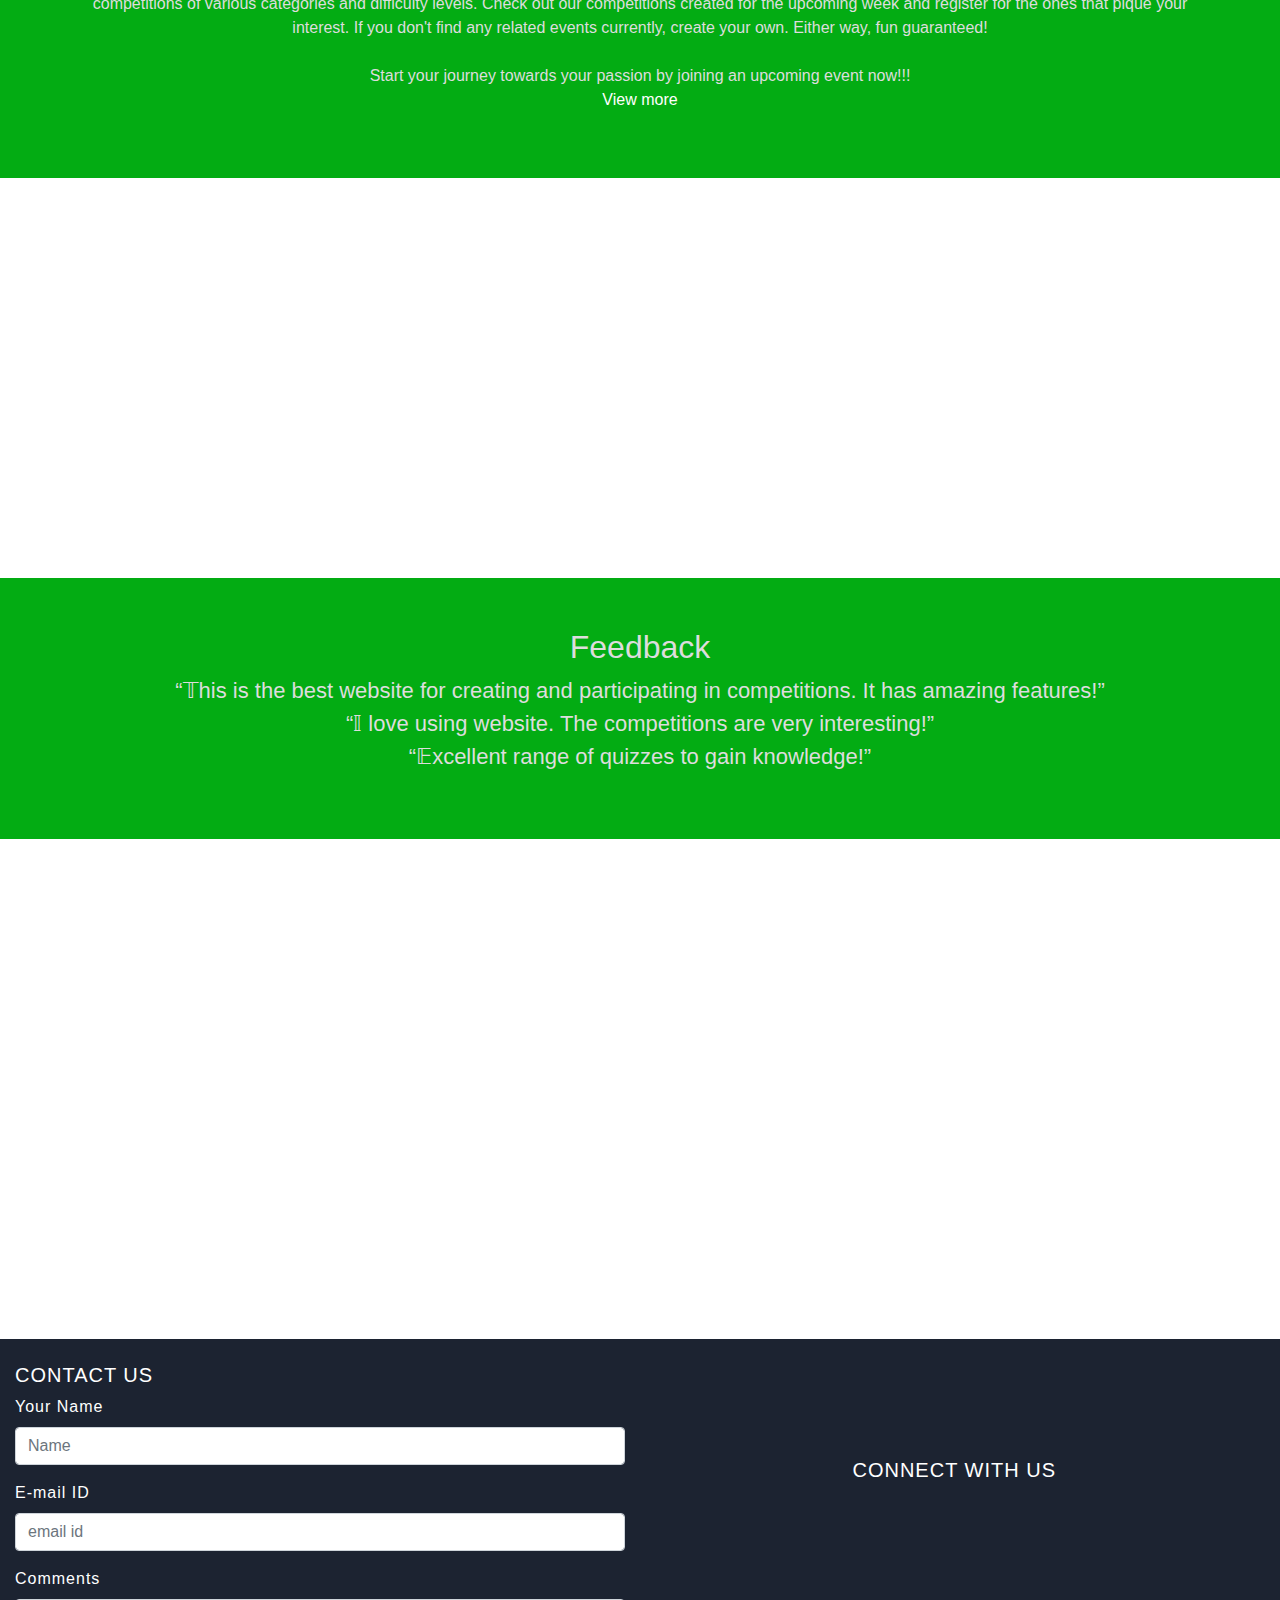
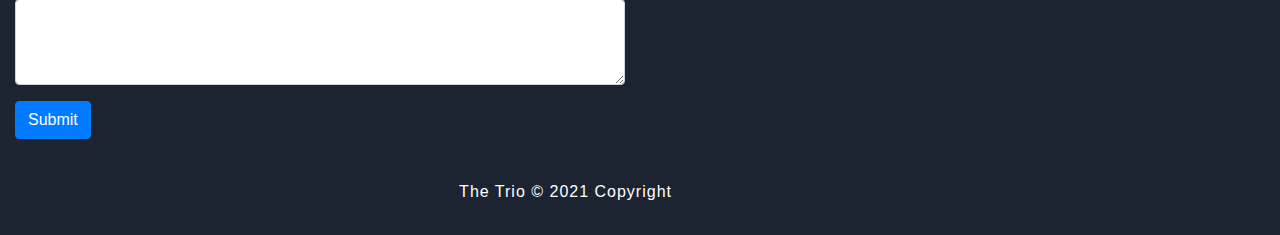
==== commit 2e2d5f10: "Update index.html" ====
--- a/index.html
+++ b/index.html
@@ -83,11 +83,11 @@
         <section class="section section-dark" id="sec3">
             <h2 class="hst" id="mission">Feedback</h2>
             <p id="p3">
-              &Topf;his is the best website for creating and participating in competitions. It has amazing features! 
+              &#x0201C;&Topf;his is the best website for creating and participating in competitions. It has amazing features!&#x0201D; 
                 <br>
-              &Iopf; love using website. The competitions are very interesting! 
+              &#x0201C;&Iopf; love using website. The competitions are very interesting!&#x0201D; 
                 <br>
-              &Eopf;xcellent range of quizzes to gain knowledge!
+              &#x0201C;&Eopf;xcellent range of quizzes to gain knowledge!&#x0201D;
             </p>
         </section>
 
@@ -124,7 +124,7 @@
                     <textarea class="form-control" id="exampleFormControlTextarea1" rows="3"></textarea>
                   </div>
                   <button type="submit" class="btn btn-primary">Submit</button>
-                  <br><br><br><br><br><div class="footer-copyright text-center py-3 darken-3">© 2021 Copyright</div>
+                  <br><br><br><br><br><div class="footer-copyright text-center py-3 darken-3">The Trio © 2021 Copyright</div>
                 </form>
                 
               </div>
@@ -140,26 +140,17 @@
         
                 <!-- Footer -->
 <footer class="page-footer font-small cyan darken-3">
-
-          <!-- Facebook
-          <a class="fb-ic" href="https://www.facebook.com/thesparksfoundation.info">
-            <i class="fab fa-facebook-f fa-lg white-text mr-md-5 mr-3 fa-2x"> </i>
-          </a>-->
-          <!-- Twitter -->
+         
+          <!-- Website -->
           <a class="tw-ic" href="https://theinternacademy.in/">
-             <i class="fas fa-globe fa-lg white-text mr-md-5 mr-3 fa-2x"></i> 
-           <!-- <i class="fab fa-twitter fa-lg white-text mr-md-5 mr-3 fa-2x"> </i>-->
-          </a>
-          <!-- Google +-->
+             <i class="fas fa-globe fa-lg white-text mr-md-5 mr-3 fa-2x"></i>            
+          </a>          
           
           <!--Linkedin -->
-          <a class="li-ic" href="https://www.linkedin.com/company/the-intern-academy/" target="blank">
-              
+          <a class="li-ic" href="https://www.linkedin.com/company/the-intern-academy/" target="blank">              
             <i class="fab fa-linkedin-in fa-lg white-text mr-md-5 mr-3 fa-2x"> </i>
           </a>
-         <!-- <a class="in-ic" href="https://instagram.com/thesparksfoundation.info">
-            <i class="fab fa-instagram fa-lg white-text mr-md-5 mr-3 fa-2x"> </i>
-          </a>-->
+         
 </footer>
 
         <script src="https://code.jquery.com/jquery-3.3.1.slim.min.js" integrity="sha384-q8i/X+965DzO0rT7abK41JStQIAqVgRVzpbzo5smXKp4YfRvH+8abtTE1Pi6jizo" crossorigin="anonymous"></script>
